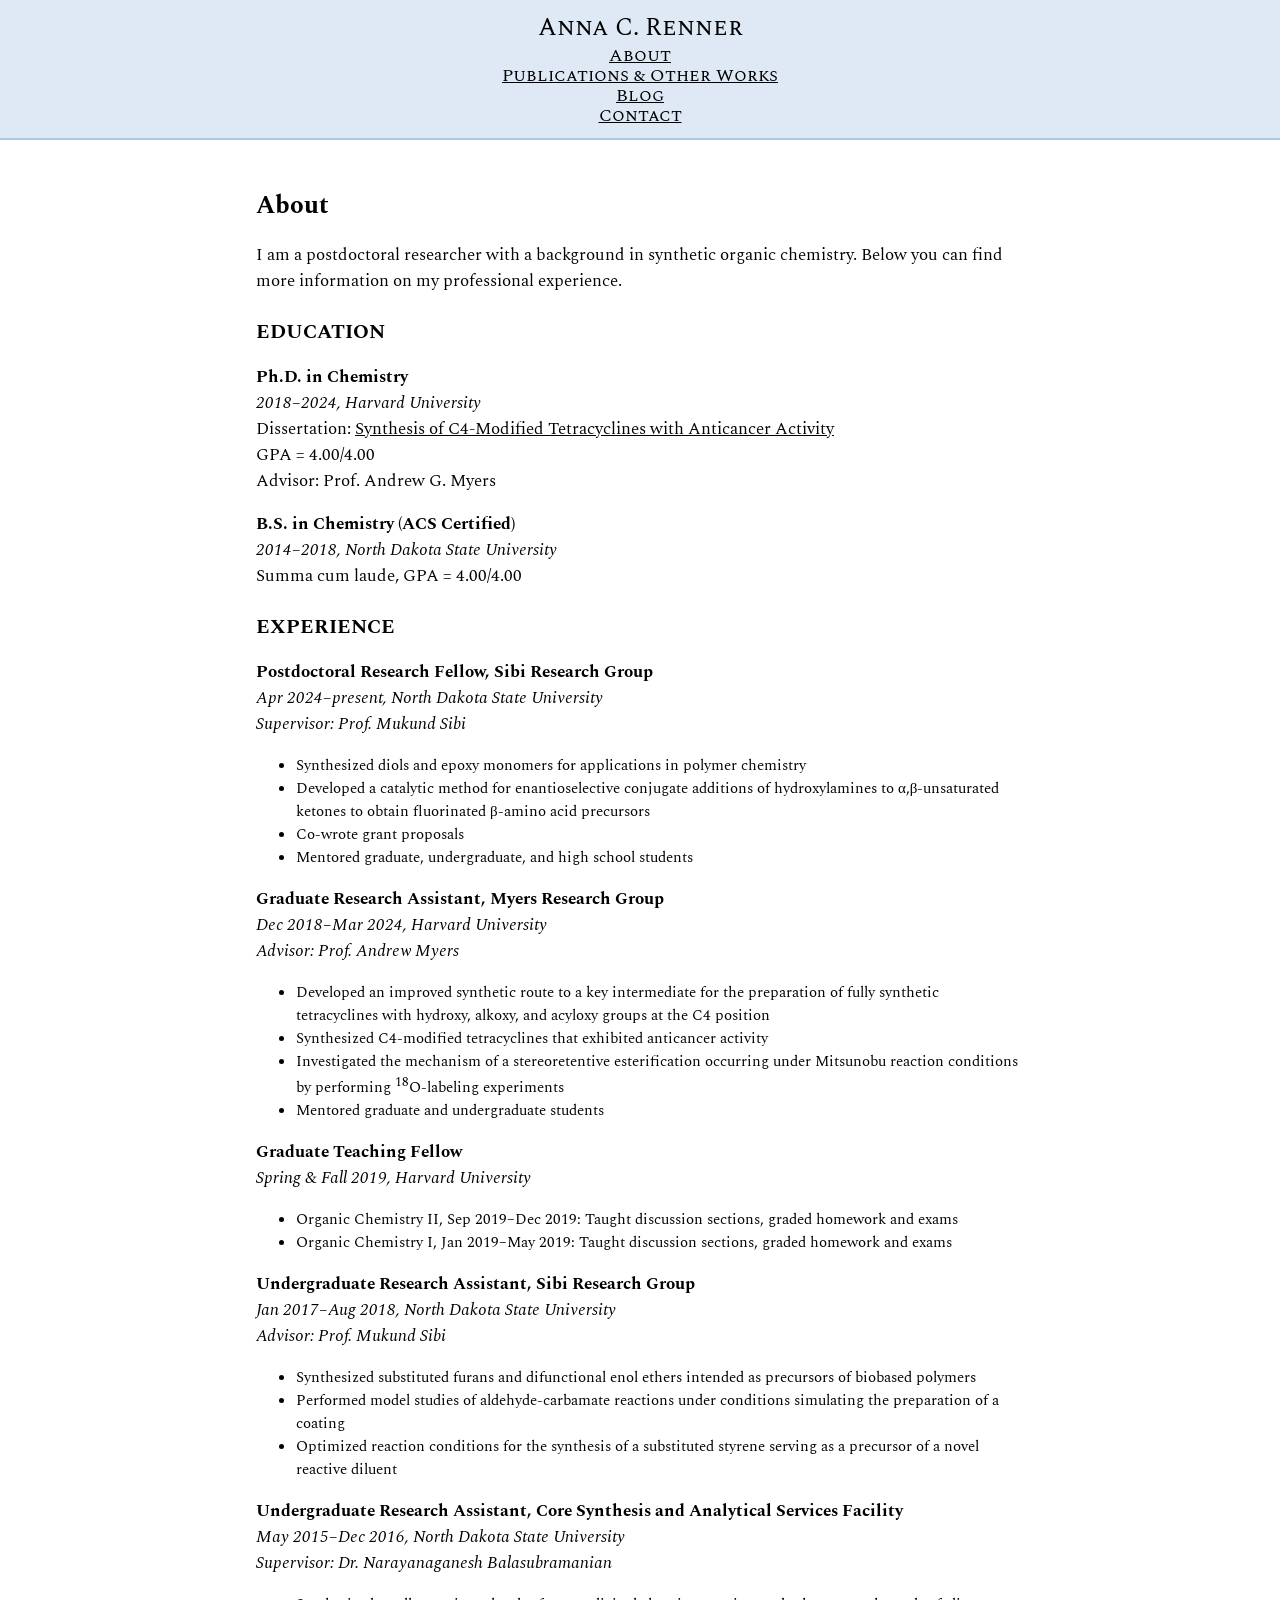
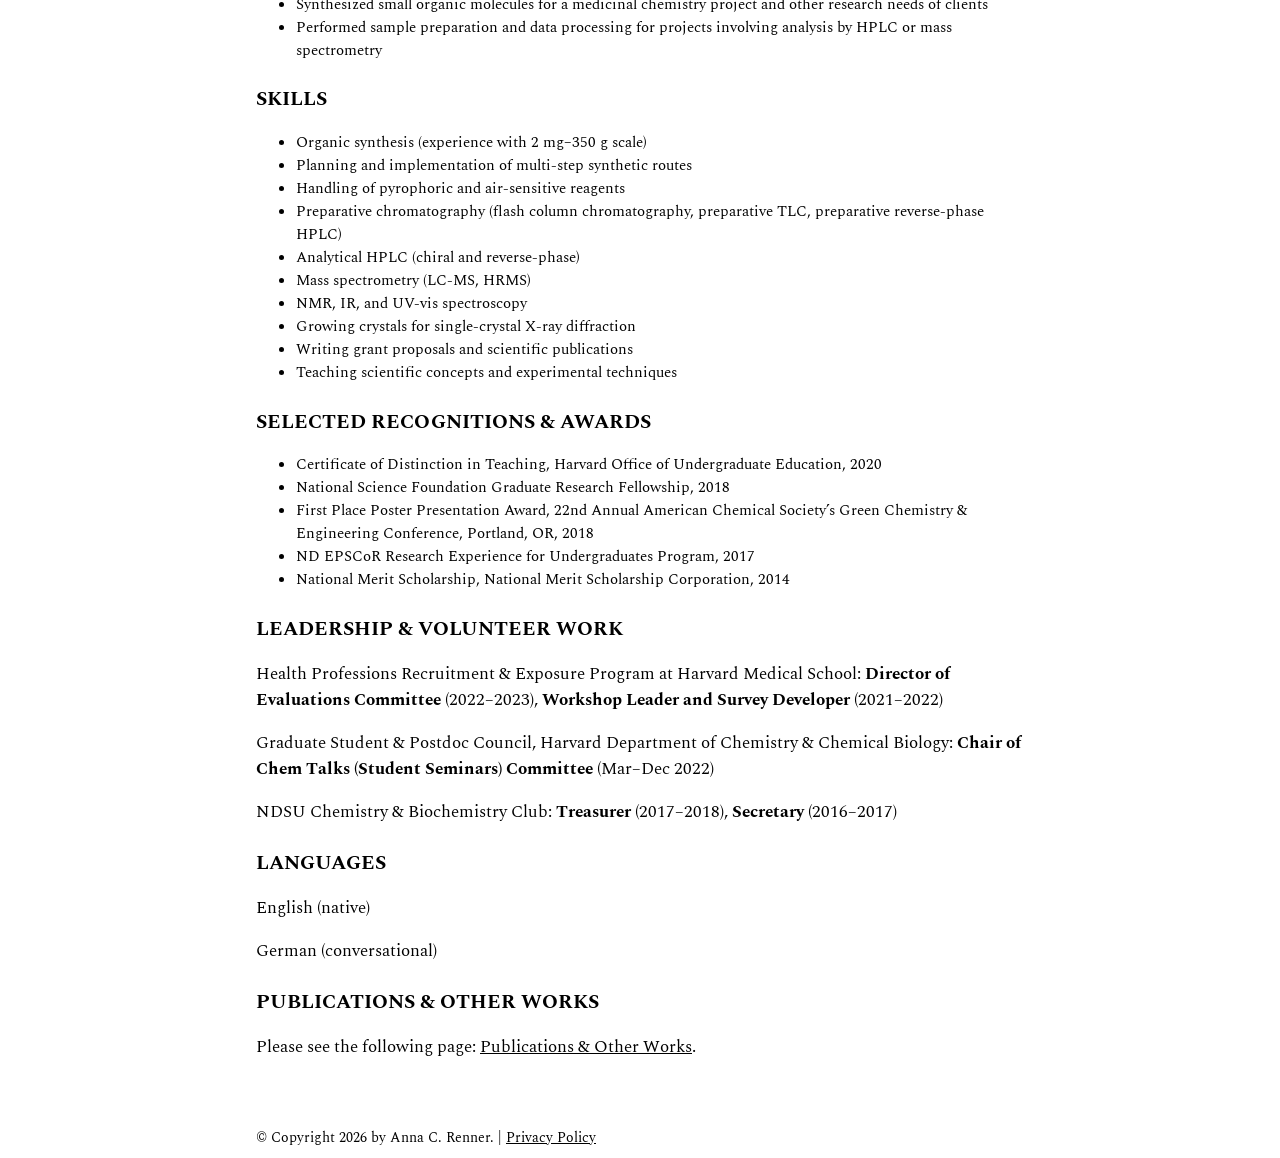
==== about.html @ 2ffc77e7 "Update about.html Signed-off-by: anna-renner <139285867+anna-renner@users.noreply.github.com>" ====
<!DOCTYPE html>
<html lang="en">
  <head>
    <!-- Google tag (gtag.js) - Google Analytics -->
    <script async src="https://www.googletagmanager.com/gtag/js?id=G-PZQ06Z5NZ5"></script>
    <script>
      window.dataLayer = window.dataLayer || [];
      function gtag(){dataLayer.push(arguments);}
      gtag('js', new Date());
      gtag('config', 'G-PZQ06Z5NZ5', { 'anonymize_ip': true });
    </script>
	<!-- End of Google Analytics content -->
    <meta charset="utf-8"/>
    <meta name="viewport" content="width=device-width,initial-scale=1">
    <title>Anna C. Renner</title>
    <link href="styles/style.css" rel="stylesheet">
	<link rel="preconnect" href="https://fonts.gstatic.com">
    <link href="https://fonts.googleapis.com/css2?family=Open+Sans:ital,wght@0,400;0,700;1,400&family=Spectral&family=Spectral+SC&display=swap" rel="stylesheet">
  </head>
  <body>
    <div class="site-header">
	  <div class="site-name">
        <a href="index.html">Anna C. Renner</a>
	  </div>
      <div class="site-nav">
        <a href="about.html">About</a>
		<a href="works.html">Publications & Other Works</a>
		<a href="blog.html">Blog</a>
		<a href="contact.html">Contact</a>
      </div>
    </div>
    <main>
      <h1>About</h1>
	  <p>I am a postdoctoral researcher with a background in synthetic organic chemistry. Below you can find more information on my professional experience.</p>
	  <h2>EDUCATION</h2>
	  <p>
	    <b>Ph.D. in Chemistry</b><br>
		<i>2018–2024, Harvard University</i><br>
		Dissertation: <a target="_blank" href="https://www.proquest.com/dissertations-theses/synthesis-c4-modified-tetracyclines-with/docview/3063333408/se-2" class="link">Synthesis of C4-Modified Tetracyclines with Anticancer Activity</a><br />
		GPA = 4.00/4.00<br>
		Advisor: Prof. Andrew G. Myers<br>
	  </p>
	  <p>
		<b>B.S. in Chemistry (ACS Certified)</b><br>
		<i>2014–2018, North Dakota State University</i><br>
		Summa cum laude, GPA = 4.00/4.00<br>
	  </p>
	  <h2>EXPERIENCE</h2>
	  <p>
	    <b>Postdoctoral Research Fellow, Sibi Research Group</b><br>
		<i>Apr 2024–present, North Dakota State University</i><br>
		<i>Supervisor: Prof. Mukund Sibi</i>
	  <ul>
		<li>Synthesized diols and epoxy monomers for applications in polymer chemistry</li>
		<li>Developed a catalytic method for enantioselective conjugate additions of hydroxylamines to α,β-unsaturated ketones to obtain fluorinated β-amino acid precursors</li>
		<li>Co-wrote grant proposals</li>
		<li>Mentored graduate, undergraduate, and high school students</li>
	  </ul>
	  <p>
		<b>Graduate Research Assistant, Myers Research Group</b><br>
		<i>Dec 2018–Mar 2024, Harvard University</i><br>
		<i>Advisor: Prof. Andrew Myers</i>
	  </p>
	  <ul>
		<li>Developed an improved synthetic route to a key intermediate for the preparation of fully synthetic tetracyclines with hydroxy, alkoxy, and acyloxy groups at the C4 position</li>
		<li>Synthesized C4-modified tetracyclines that exhibited anticancer activity</li>
		<li>Investigated the mechanism of a stereoretentive esterification occurring under Mitsunobu reaction conditions by performing <sup>18</sup>O-labeling experiments</li>
		<li>Mentored graduate and undergraduate students</li>
      </ul>
	  <p>
	    <b>Graduate Teaching Fellow</b><br>
		<i>Spring & Fall 2019, Harvard University</i><br>
	  <ul>
		<li>Organic Chemistry II, Sep 2019–Dec 2019: Taught discussion sections, graded homework and exams</li>
		<li>Organic Chemistry I, Jan 2019–May 2019: Taught discussion sections, graded homework and exams</li>
	  </ul>
	  <p>
	    <b>Undergraduate Research Assistant, Sibi Research Group</b><br>
		<i>Jan 2017–Aug 2018, North Dakota State University</i><br>
		<i>Advisor: Prof. Mukund Sibi</i>
	  <ul>
		<li>Synthesized substituted furans and difunctional enol ethers intended as precursors of biobased polymers</li>
		<li>Performed model studies of aldehyde-carbamate reactions under conditions simulating the preparation of a coating</li>
		<li>Optimized reaction conditions for the synthesis of a substituted styrene serving as a precursor of a novel reactive diluent</li>
	  </ul>
	  <p>
	    <b>Undergraduate Research Assistant, Core Synthesis and Analytical Services Facility</b><br>
		<i>May 2015–Dec 2016, North Dakota State University</i><br>
		<i>Supervisor: Dr. Narayanaganesh Balasubramanian</i>
	  <ul>
		<li>Synthesized small organic molecules for a medicinal chemistry project and other research needs of clients</li>
		<li>Performed sample preparation and data processing for projects involving analysis by HPLC or mass spectrometry</li>
	  </ul>
	  <h2>SKILLS</h2>
	  <ul>
	    <li>Organic synthesis (experience with 2 mg–350 g scale)</li>
		<li>Planning and implementation of multi-step synthetic routes</li>
		<li>Handling of pyrophoric and air-sensitive reagents</li>
		<li>Preparative chromatography (flash column chromatography, preparative TLC, preparative reverse-phase HPLC)</li>
		<li>Analytical HPLC (chiral and reverse-phase)</li>
		<li>Mass spectrometry (LC-MS, HRMS)</li>
		<li>NMR, IR, and UV-vis spectroscopy</li>
		<li>Growing crystals for single-crystal X-ray diffraction</li>
		<li>Writing grant proposals and scientific publications</li>
		<li>Teaching scientific concepts and experimental techniques</li>
	  </ul>
	  <h2>SELECTED RECOGNITIONS & AWARDS</h2>
	  <ul>
	    <li>Certificate of Distinction in Teaching, Harvard Office of Undergraduate Education, 2020</li>
		<li>National Science Foundation Graduate Research Fellowship, 2018</li>
		<li>First Place Poster Presentation Award, 22nd Annual American Chemical Society’s Green Chemistry & Engineering Conference, Portland, OR, 2018</li>
		<li>ND EPSCoR Research Experience for Undergraduates Program, 2017</li>
		<li>National Merit Scholarship, National Merit Scholarship Corporation, 2014</li>
	  </ul>
	  <h2>LEADERSHIP & VOLUNTEER WORK</h2>
	  <p>
	    Health Professions Recruitment & Exposure Program at Harvard Medical School: <b>Director of Evaluations Committee</b> (2022–2023), <b>Workshop Leader and Survey Developer</b> (2021–2022)
	  </p>
	  <p>
	    Graduate Student & Postdoc Council, Harvard Department of Chemistry & Chemical Biology: <b>Chair of Chem Talks (Student Seminars) Committee</b> (Mar–Dec 2022)
	  </p>
	  <p>
        NDSU Chemistry & Biochemistry Club: <b>Treasurer</b> (2017–2018), <b>Secretary</b> (2016–2017)
	  </p>
	  <h2>LANGUAGES</h2>
	  <p>
	    English (native)
	  </p>
	  <p>
	    German (conversational)
	  </p>
      <h2>PUBLICATIONS & OTHER WORKS</h2>
      <p>
	    Please see the following page: <a href="works.html" class="link">Publications & Other Works</a>.
      </p>		
	</main>
	<footer class="footer">
	  © Copyright 2026 by Anna C. Renner. | <a href="privacy-policy.html" class="link">Privacy Policy</a>
	</footer>
  </body>
</html>
---- styles/style.css ----
body {
  margin: 0px;
}
.site-header {
  border-top: 2px solid #dfe9f5;
  border-bottom: 2px solid #aec7e2;
  min-height: 48px;
  position: relative;
  background: #dfe9f5;
  font-family: 'Spectral SC', serif;
  line-height: 25px;
  padding-top: 8px;
}
.site-header a {
  color: black;
  text-decoration: none;
  line-height: 20px;
  background: #dfe9f5;
}
/* Style the logo link (we set the same value of line-height and font-size to prevent the header to increase when the font gets bigger */
.site-name {
  float: left;
  font-size: 25px;
  font-family: 'Spectral SC', serif;
  padding-top: 8px;
}
.site-nav {
  float: right;
  font-family: 'Spectral SC', serif;
  font-size: 18px;
  padding-top: 8px;
}
@media screen and (min-width: 1300px) {
  .site-header {
    padding-right: 20%;
  }
  .site-name {
    padding-left: 25%;
  }
  .site-nav a {
    padding-left: 20px;
  }
  .site-nav a:hover {
    text-decoration: underline;
	color: black;
  }
}
@media screen and (max-width: 1300px) {
  .site-header a {
    float: none;
    display: block;
    text-align: center;
  }
  .site-nav {
    float: none;
	text-align: center;
	padding-bottom: 12px;
	text-decoration: underline;
	color: black;
  }
  .site-name {
    float: none;
	text-align: center;
  }
}
main {
  padding-top: 30px;
  padding-left: 20%;
  padding-right: 20%;
  padding-bottom: 40px;
}
h1 {
  font-size: 25px;
  font-family: 'Spectral', serif;
  color: #000000;
  background-color: #ffffff;
}
h2 {
  font-size: 20px;
  font-family: 'Spectral', serif;
  color: #000000;
  background-color: #ffffff;
  padding-top: 6px;
  padding-bottom: 0px;
}
h3 {
  font-size: 18px;
  font-family: 'Spectral', serif;
  color: #000000;
  background-color: #ffffff;
  padding-top: 6px;
  padding-bottom: 0px;
}
p {
  font-size: 17px;
  font-family: 'Spectral', serif;
  color: #000000;
  background-color: #ffffff;
  padding-bottom: 0px;
}
ul {
  font-size: 15px;
  font-family: 'Spectral', serif;
  color: #000000;
  background-color: #ffffff;
  padding-bottom: 0px;
}
footer {
  font-size: 14px;
  font-family: 'Spectral', serif;
  color: #000000;
  background-color: #ffffff;
  padding-left: 20%;
  padding-right: 20%;
  padding-top: 10px;
  padding-bottom: 10px;
}
.link {
  color: #000000;
  text-decoration: underline;
}
.profile-img {
  float: left;
  margin-right: 30px;
  margin-left: 0px;
  margin-top: 6px;
  margin-bottom: 6px;
}
.right-side-img {
  float: right;
  margin-left: 30px;
  margin-right: 0px;
  margin-top: 6px;
  margin-bottom: 6px;
}
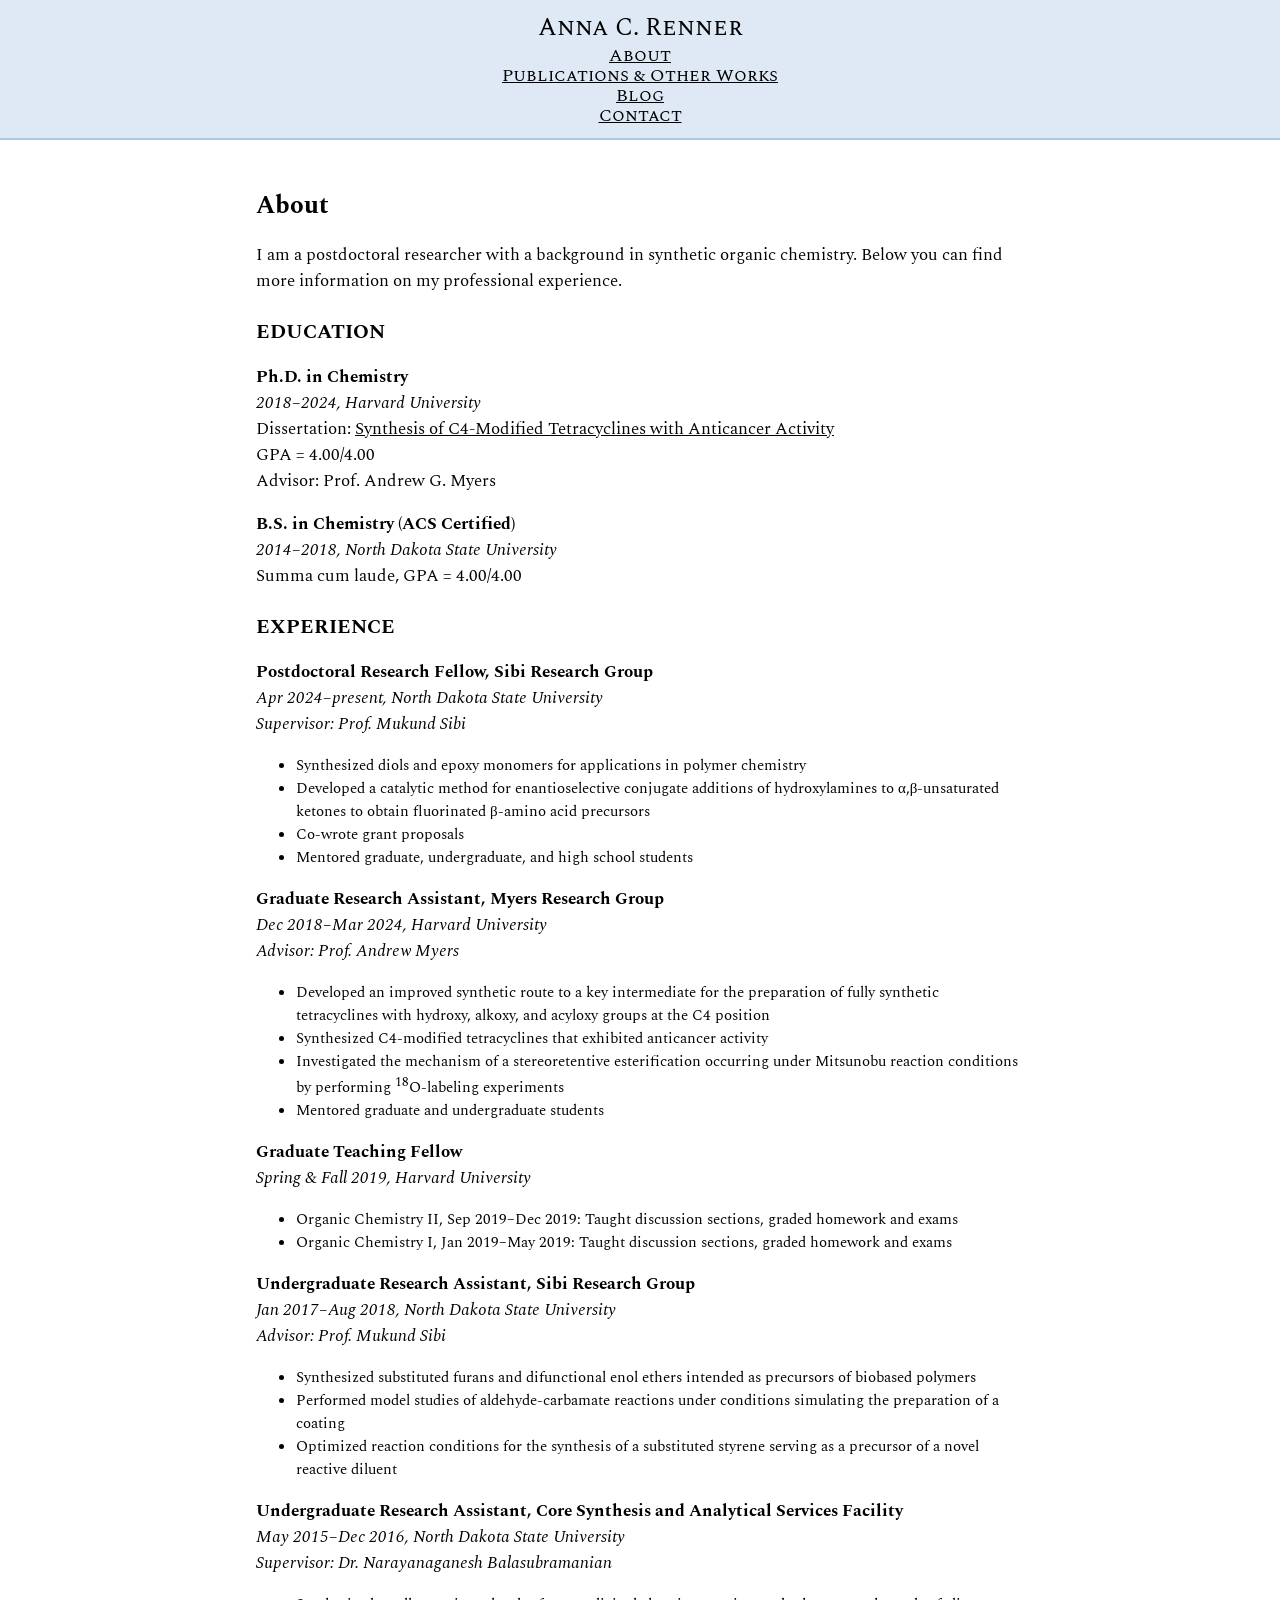
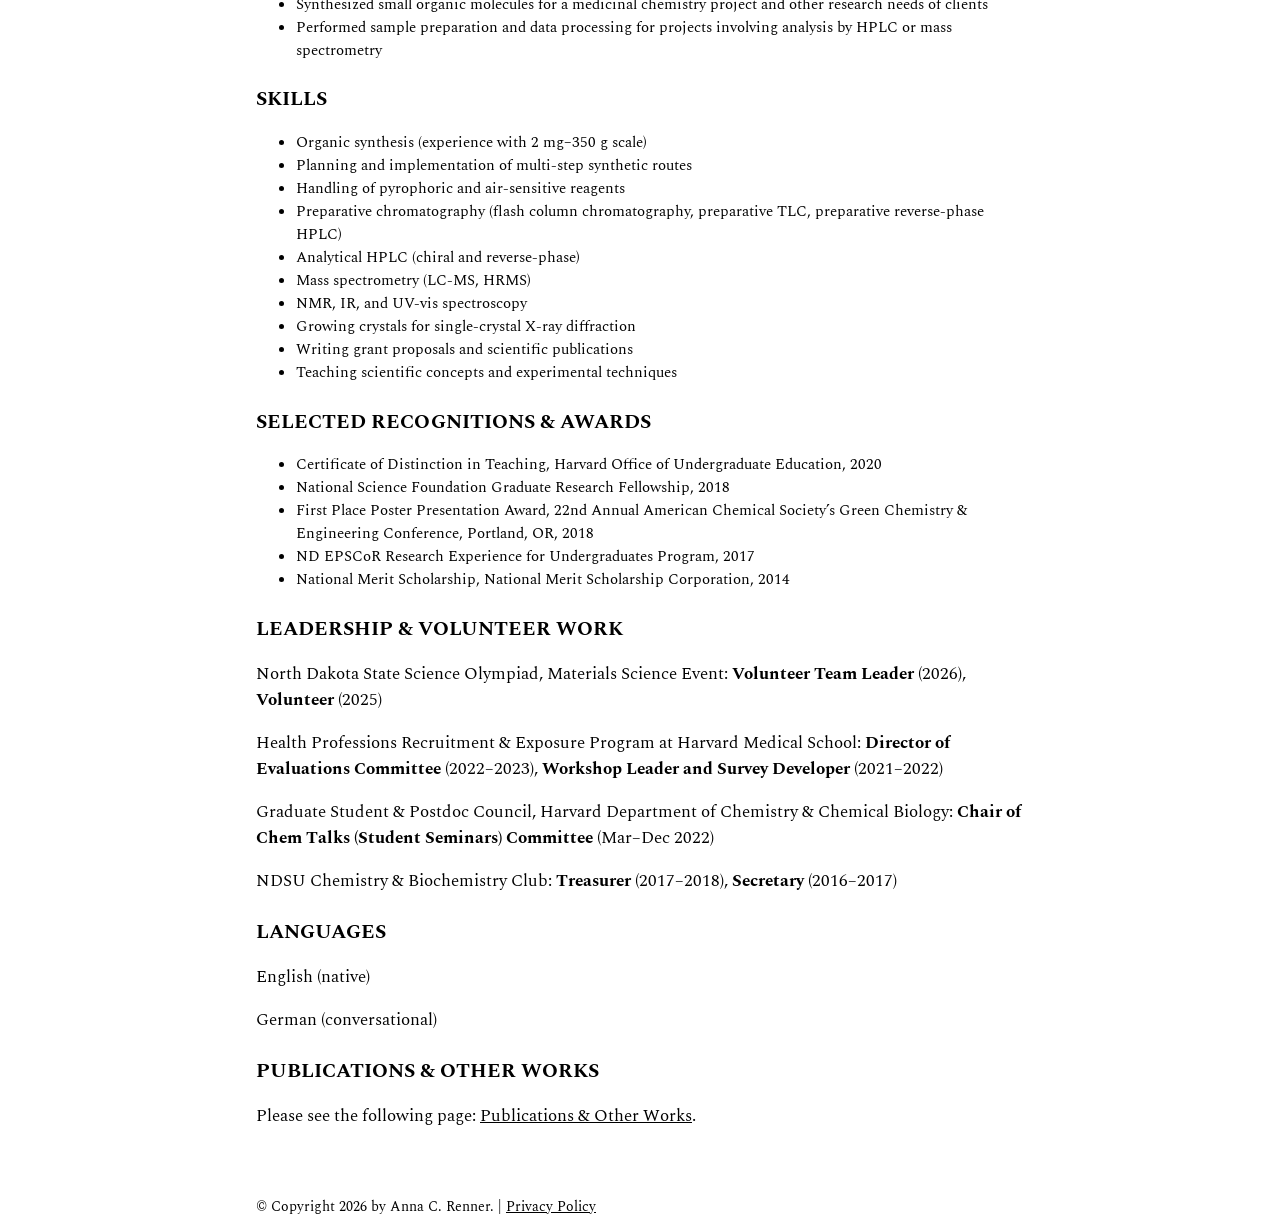
==== commit 96f492b2: "Update about.html Signed-off-by: anna-renner <139285867+anna-renner@users.noreply.github.com>" ====
--- a/about.html
+++ b/about.html
@@ -114,6 +114,9 @@
 	  </ul>
 	  <h2>LEADERSHIP & VOLUNTEER WORK</h2>
 	  <p>
+	    North Dakota State Science Olympiad, Materials Science Event: <b>Volunteer Team Leader</b> (2026), <b>Volunteer</b> (2025)
+	  </p>
+	  <p>
 	    Health Professions Recruitment & Exposure Program at Harvard Medical School: <b>Director of Evaluations Committee</b> (2022–2023), <b>Workshop Leader and Survey Developer</b> (2021–2022)
 	  </p>
 	  <p>
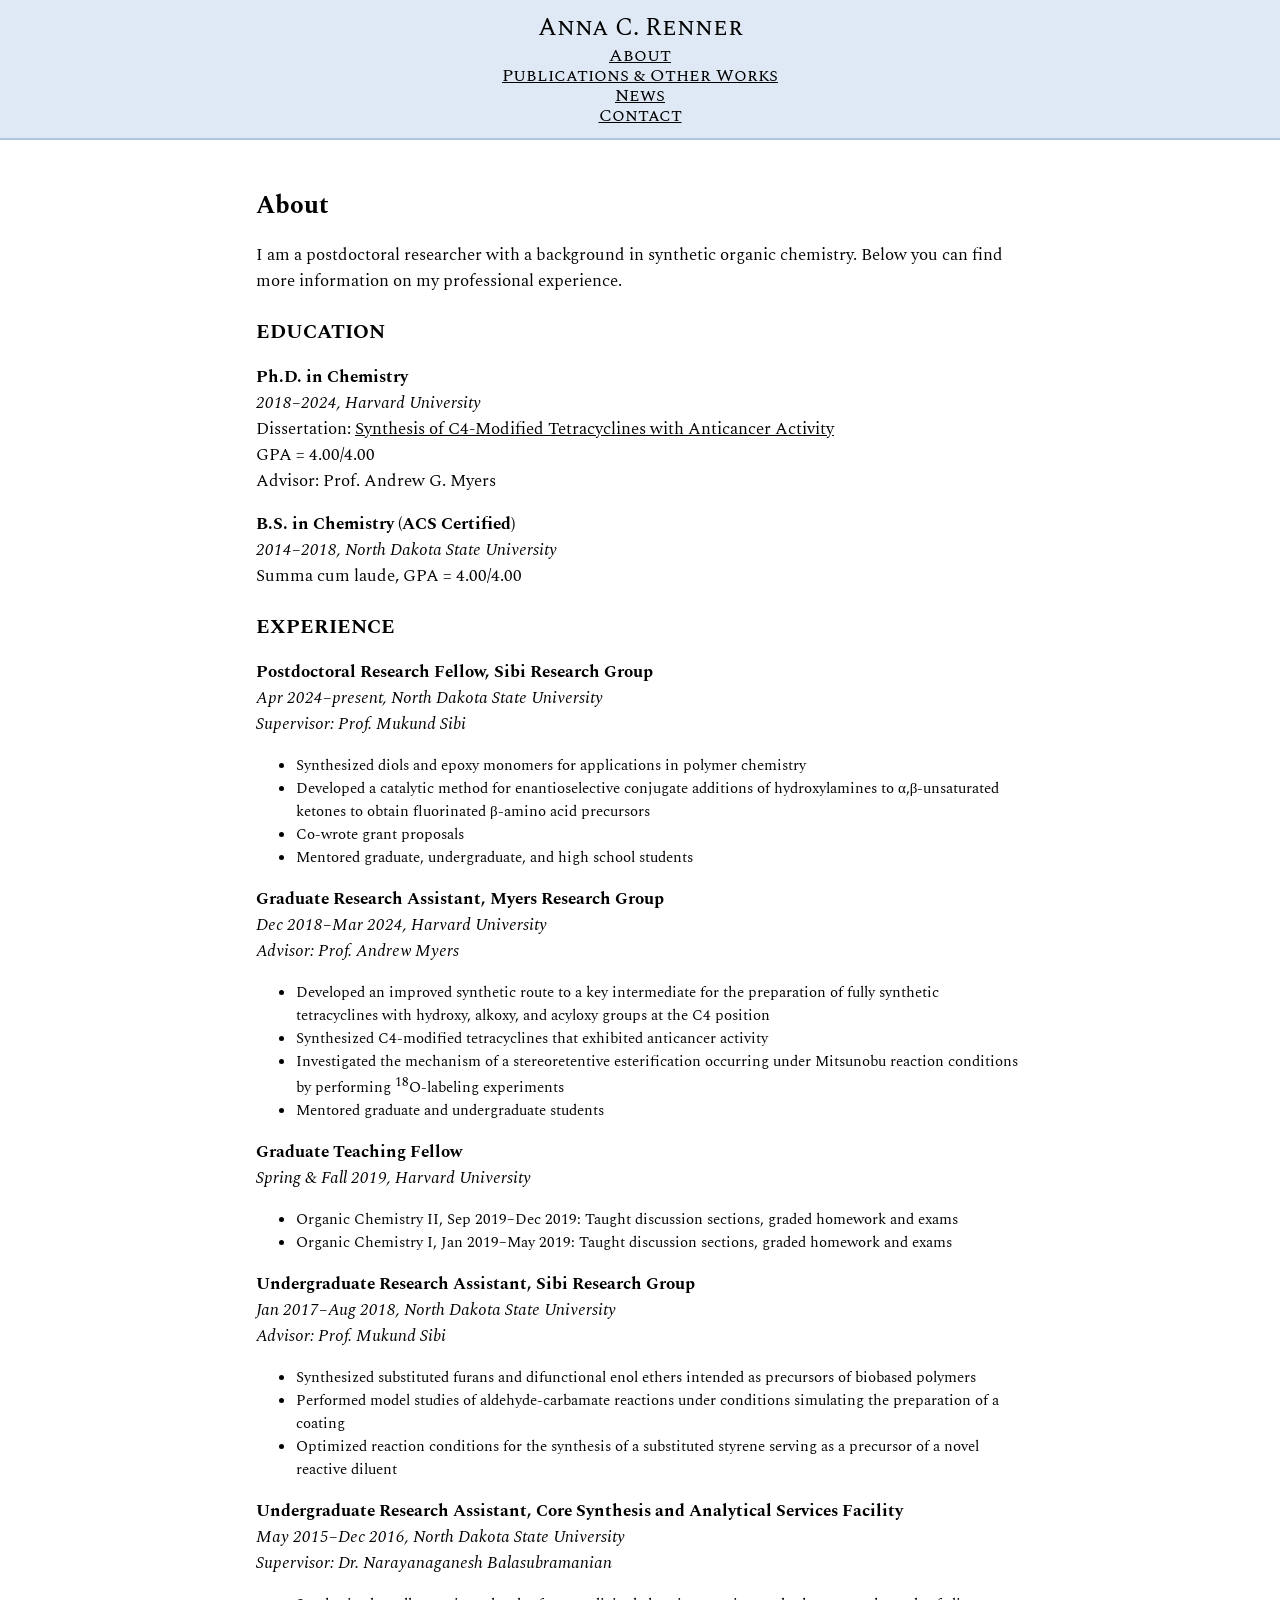
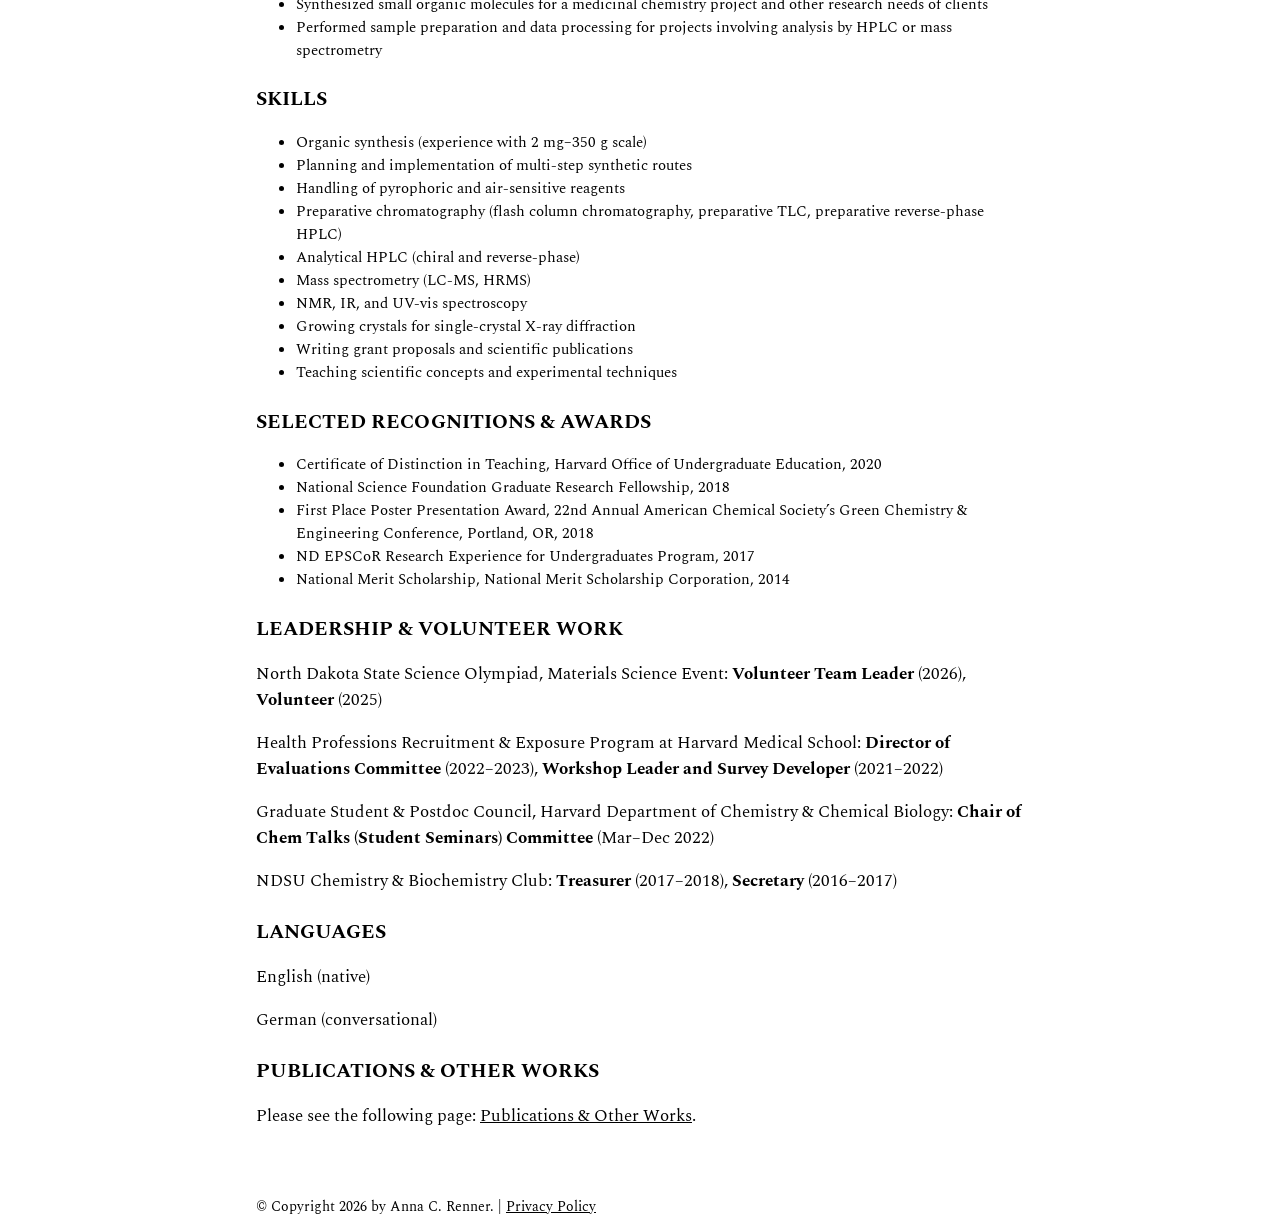
==== commit caaf9c3e: "Update about.html Signed-off-by: anna-renner <139285867+anna-renner@users.noreply.github.com>" ====
--- a/about.html
+++ b/about.html
@@ -25,7 +25,7 @@
       <div class="site-nav">
         <a href="about.html">About</a>
 		<a href="works.html">Publications & Other Works</a>
-		<a href="blog.html">Blog</a>
+		<a href="news.html">News</a>
 		<a href="contact.html">Contact</a>
       </div>
     </div>
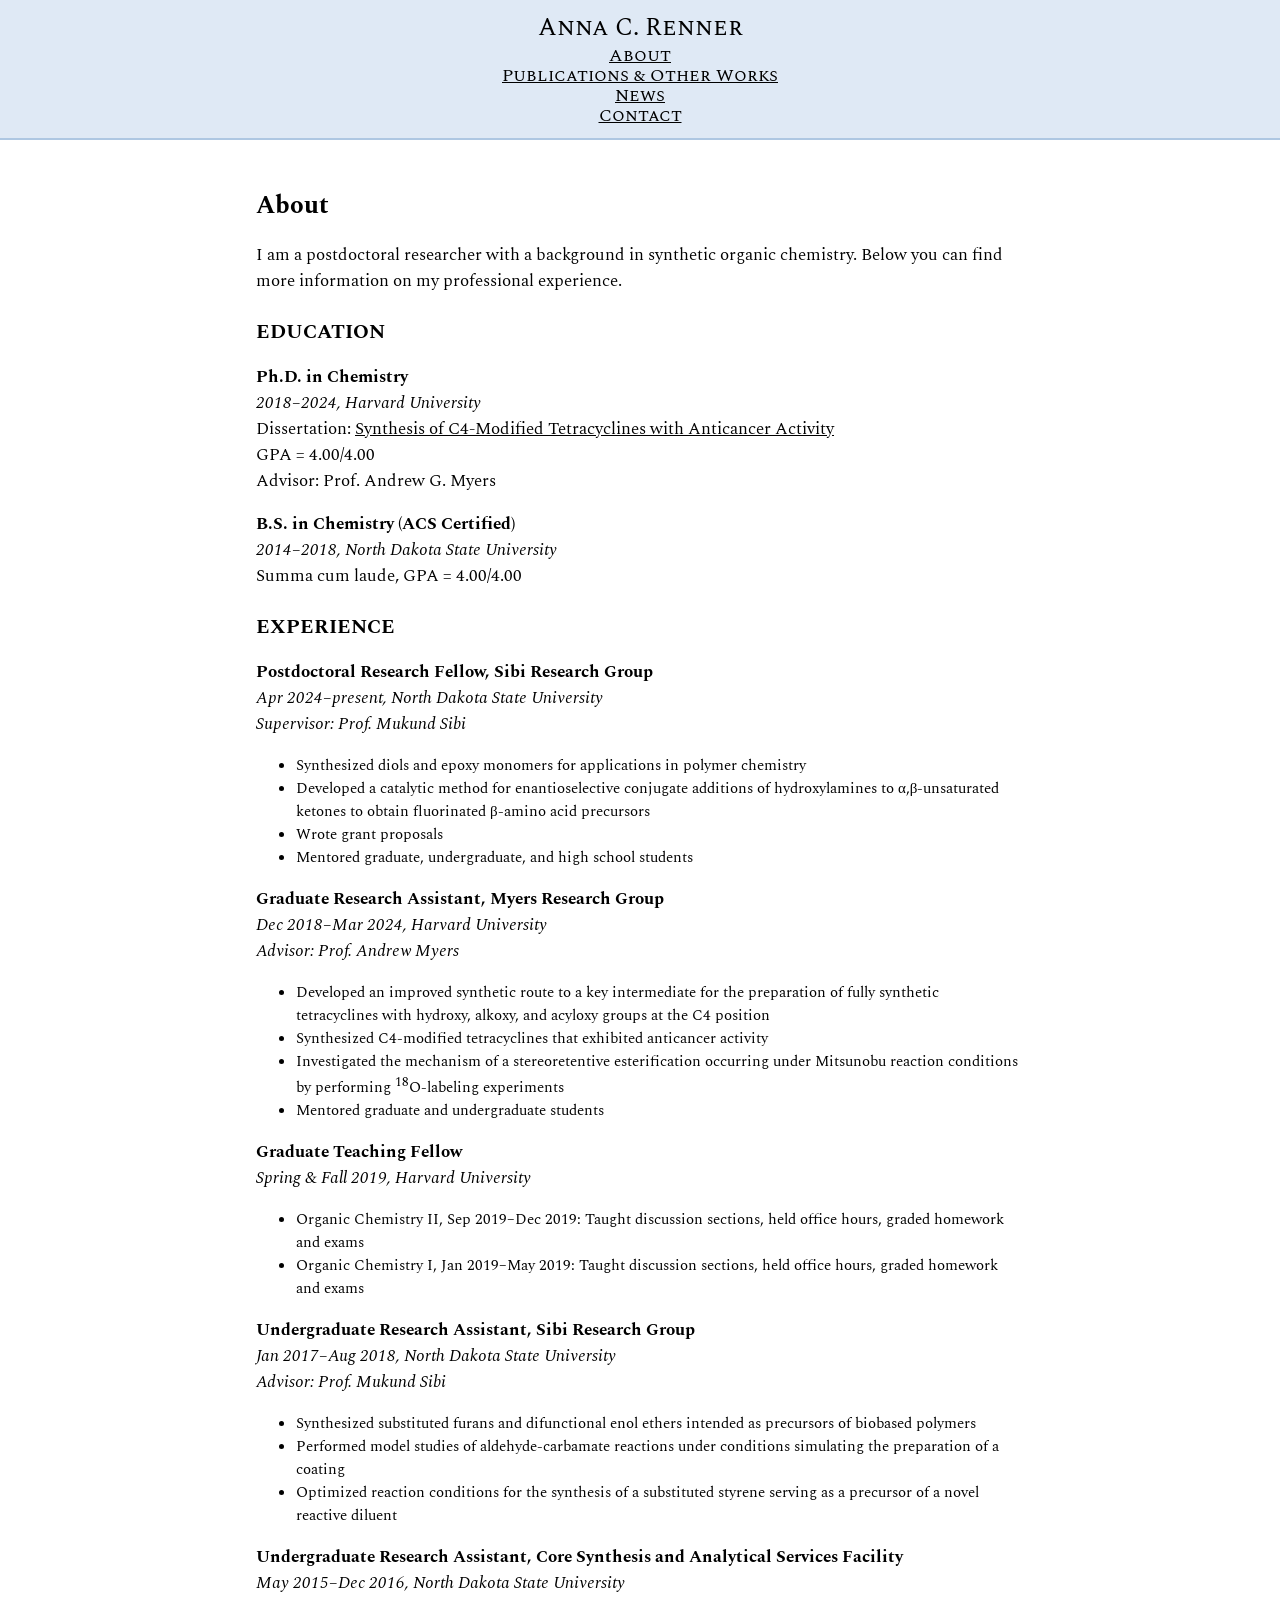
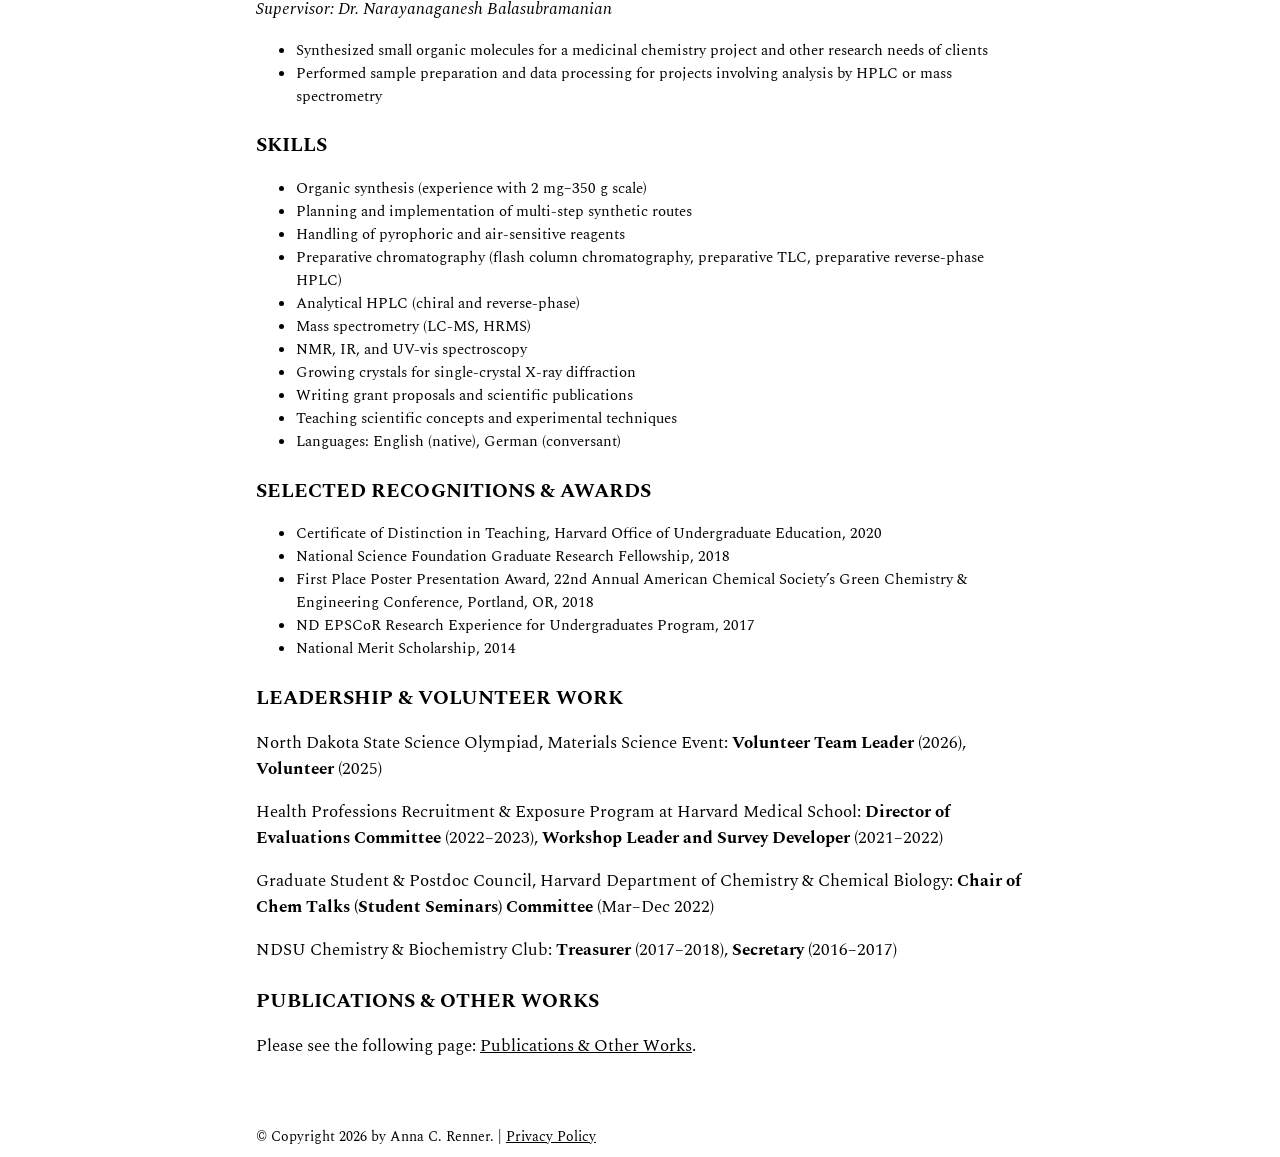
==== commit 81ce4e92: "Update about.html Signed-off-by: anna-renner <139285867+anna-renner@users.noreply.github.com>" ====
--- a/about.html
+++ b/about.html
@@ -53,7 +53,7 @@
 	  <ul>
 		<li>Synthesized diols and epoxy monomers for applications in polymer chemistry</li>
 		<li>Developed a catalytic method for enantioselective conjugate additions of hydroxylamines to α,β-unsaturated ketones to obtain fluorinated β-amino acid precursors</li>
-		<li>Co-wrote grant proposals</li>
+		<li>Wrote grant proposals</li>
 		<li>Mentored graduate, undergraduate, and high school students</li>
 	  </ul>
 	  <p>
@@ -71,8 +71,8 @@
 	    <b>Graduate Teaching Fellow</b><br>
 		<i>Spring & Fall 2019, Harvard University</i><br>
 	  <ul>
-		<li>Organic Chemistry II, Sep 2019–Dec 2019: Taught discussion sections, graded homework and exams</li>
-		<li>Organic Chemistry I, Jan 2019–May 2019: Taught discussion sections, graded homework and exams</li>
+		<li>Organic Chemistry II, Sep 2019–Dec 2019: Taught discussion sections, held office hours, graded homework and exams</li>
+		<li>Organic Chemistry I, Jan 2019–May 2019: Taught discussion sections, held office hours, graded homework and exams</li>
 	  </ul>
 	  <p>
 	    <b>Undergraduate Research Assistant, Sibi Research Group</b><br>
@@ -103,6 +103,7 @@
 		<li>Growing crystals for single-crystal X-ray diffraction</li>
 		<li>Writing grant proposals and scientific publications</li>
 		<li>Teaching scientific concepts and experimental techniques</li>
+		<li>Languages: English (native), German (conversant)</li>
 	  </ul>
 	  <h2>SELECTED RECOGNITIONS & AWARDS</h2>
 	  <ul>
@@ -110,7 +111,7 @@
 		<li>National Science Foundation Graduate Research Fellowship, 2018</li>
 		<li>First Place Poster Presentation Award, 22nd Annual American Chemical Society’s Green Chemistry & Engineering Conference, Portland, OR, 2018</li>
 		<li>ND EPSCoR Research Experience for Undergraduates Program, 2017</li>
-		<li>National Merit Scholarship, National Merit Scholarship Corporation, 2014</li>
+		<li>National Merit Scholarship, 2014</li>
 	  </ul>
 	  <h2>LEADERSHIP & VOLUNTEER WORK</h2>
 	  <p>
@@ -125,13 +126,6 @@
 	  <p>
         NDSU Chemistry & Biochemistry Club: <b>Treasurer</b> (2017–2018), <b>Secretary</b> (2016–2017)
 	  </p>
-	  <h2>LANGUAGES</h2>
-	  <p>
-	    English (native)
-	  </p>
-	  <p>
-	    German (conversational)
-	  </p>
       <h2>PUBLICATIONS & OTHER WORKS</h2>
       <p>
 	    Please see the following page: <a href="works.html" class="link">Publications & Other Works</a>.
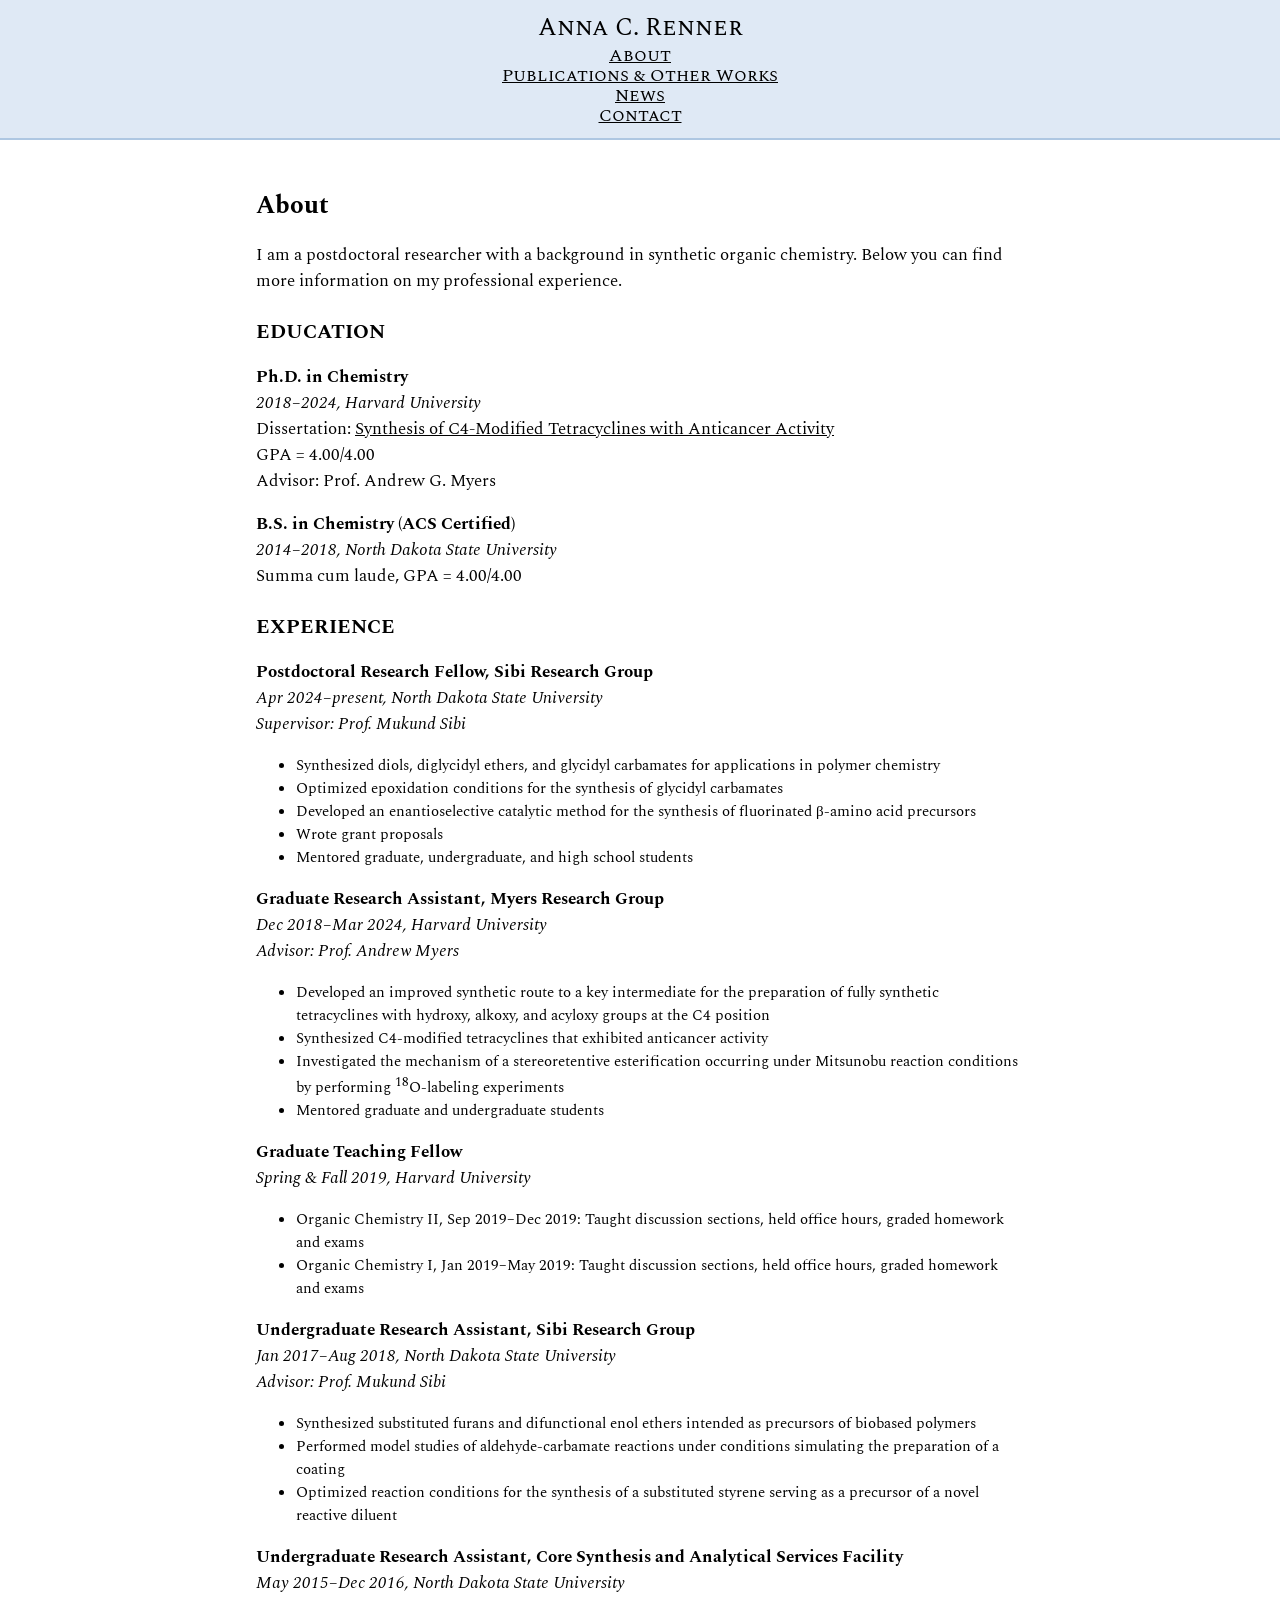
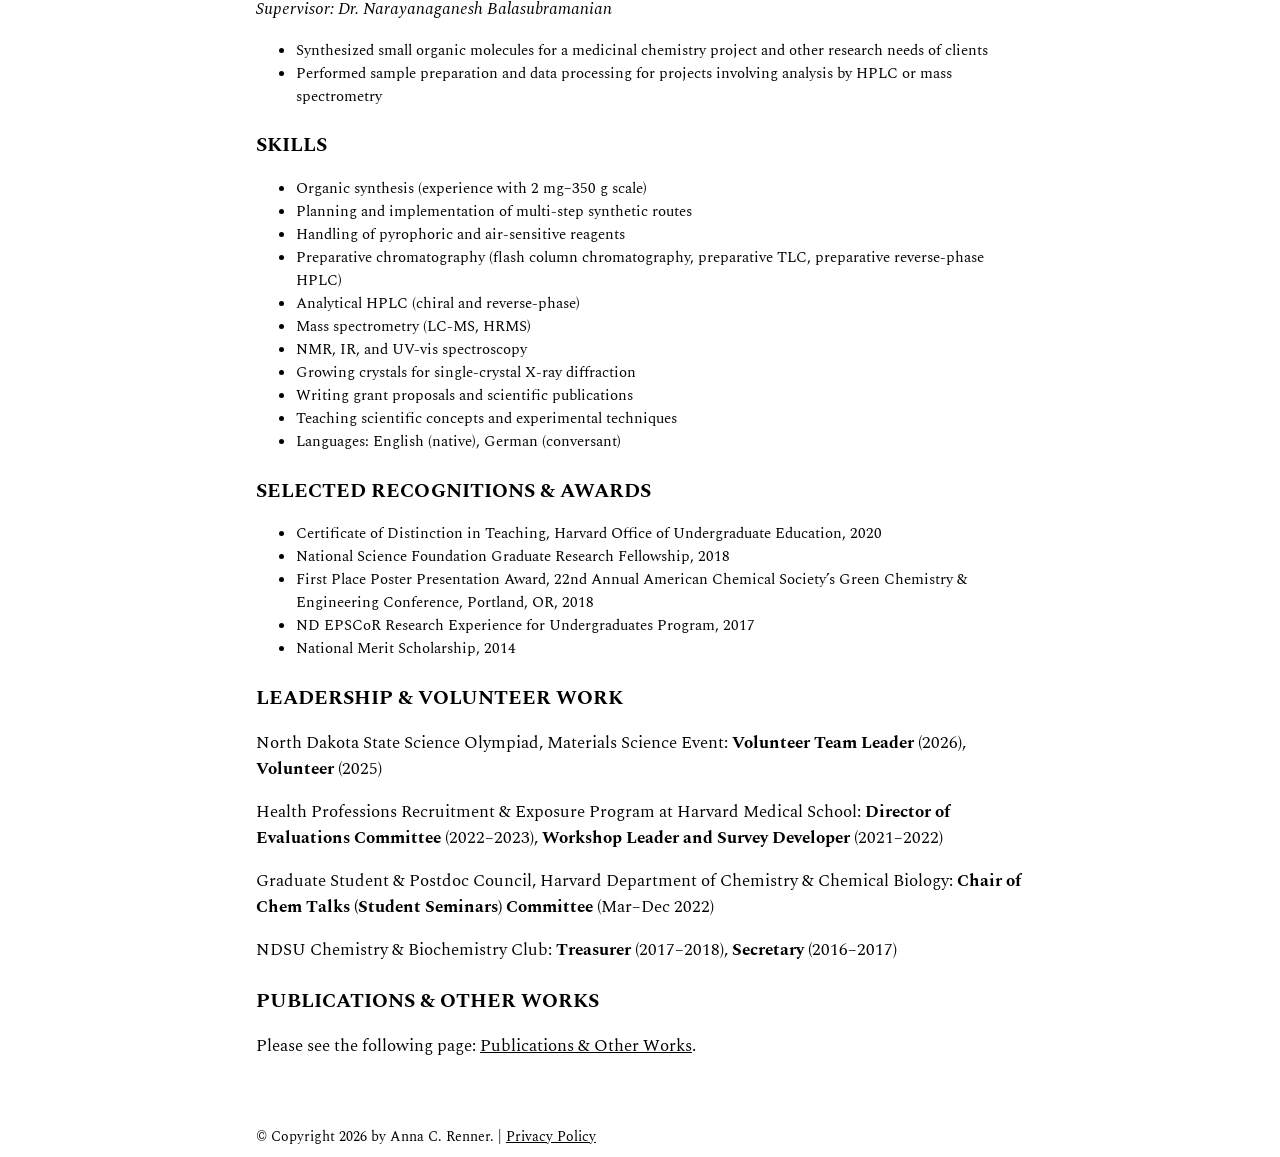
==== commit 70b0ceb7: "Update about.html Signed-off-by: anna-renner <139285867+anna-renner@users.noreply.github.com>" ====
--- a/about.html
+++ b/about.html
@@ -51,8 +51,9 @@
 		<i>Apr 2024–present, North Dakota State University</i><br>
 		<i>Supervisor: Prof. Mukund Sibi</i>
 	  <ul>
-		<li>Synthesized diols and epoxy monomers for applications in polymer chemistry</li>
-		<li>Developed a catalytic method for enantioselective conjugate additions of hydroxylamines to α,β-unsaturated ketones to obtain fluorinated β-amino acid precursors</li>
+		<li>Synthesized diols, diglycidyl ethers, and glycidyl carbamates for applications in polymer chemistry</li>
+		<li>Optimized epoxidation conditions for the synthesis of glycidyl carbamates</li>
+		<li>Developed an enantioselective catalytic method for the synthesis of fluorinated β-amino acid precursors</li>
 		<li>Wrote grant proposals</li>
 		<li>Mentored graduate, undergraduate, and high school students</li>
 	  </ul>
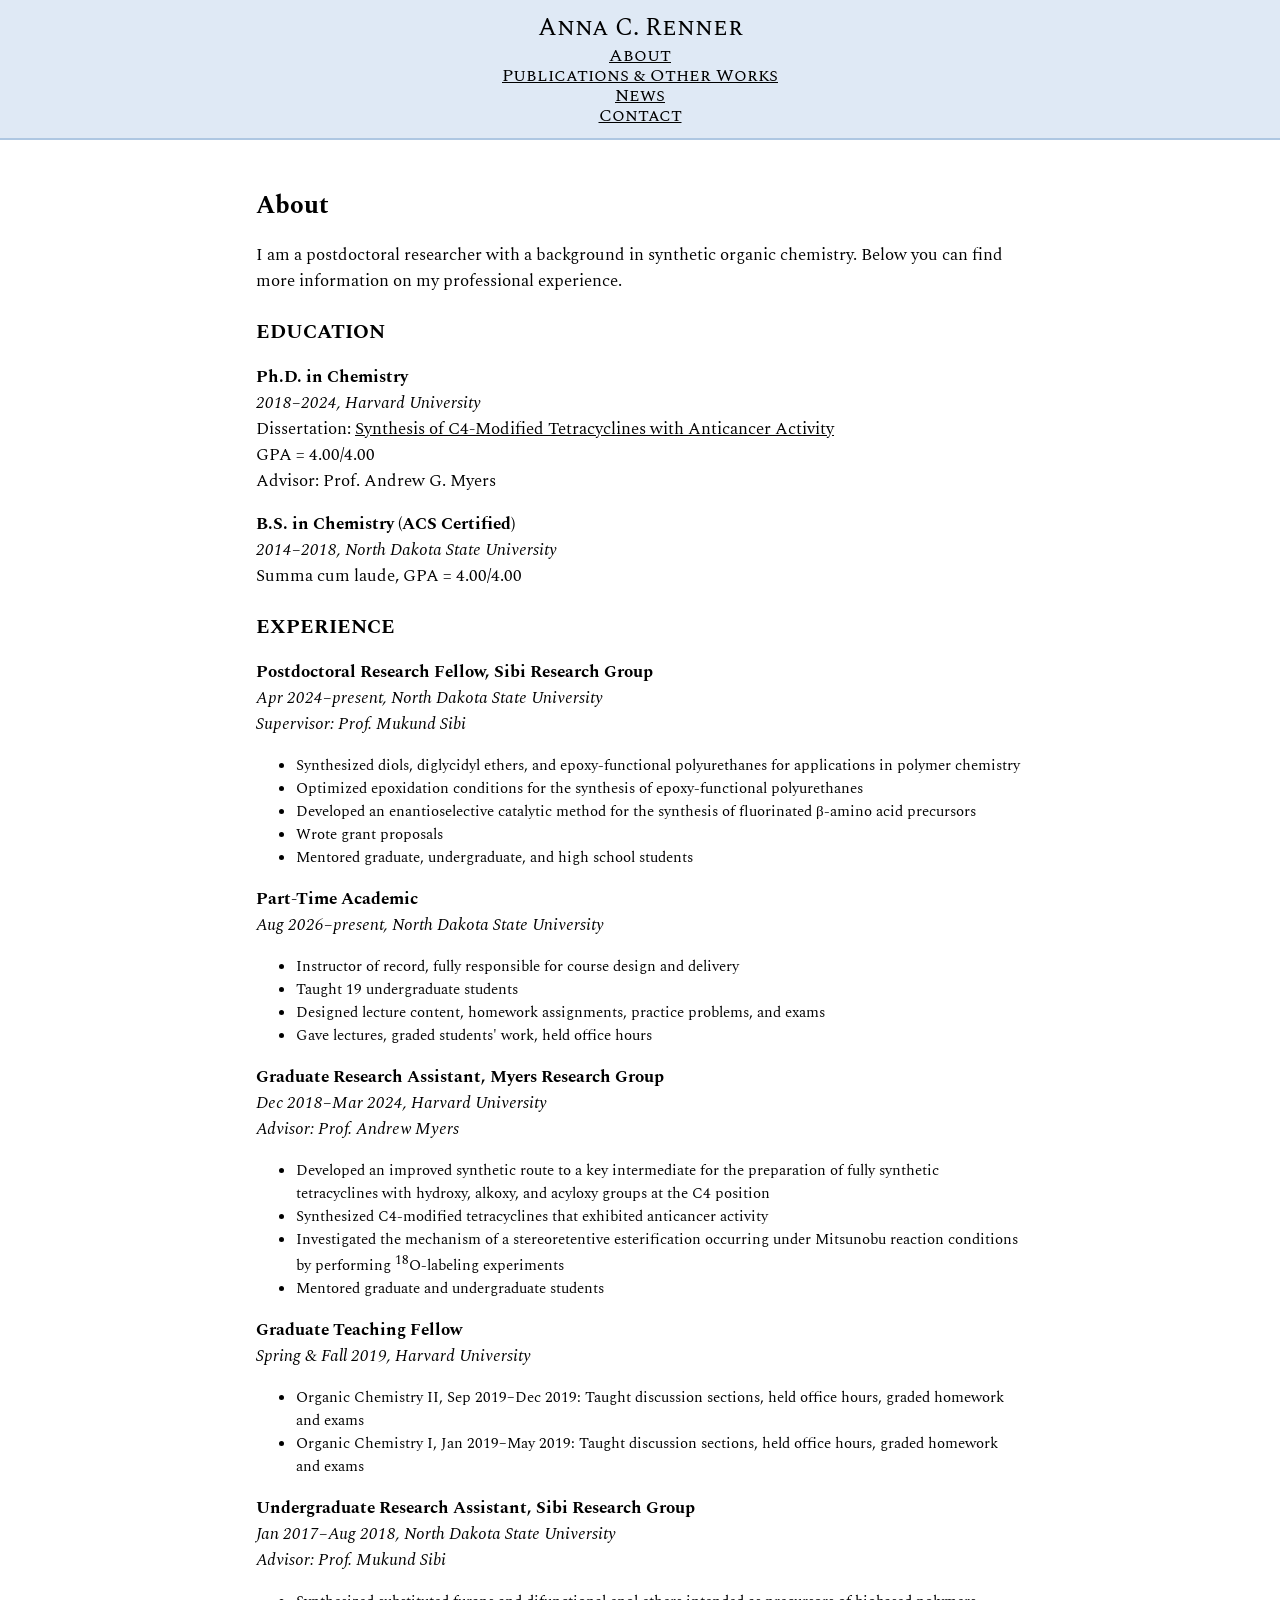
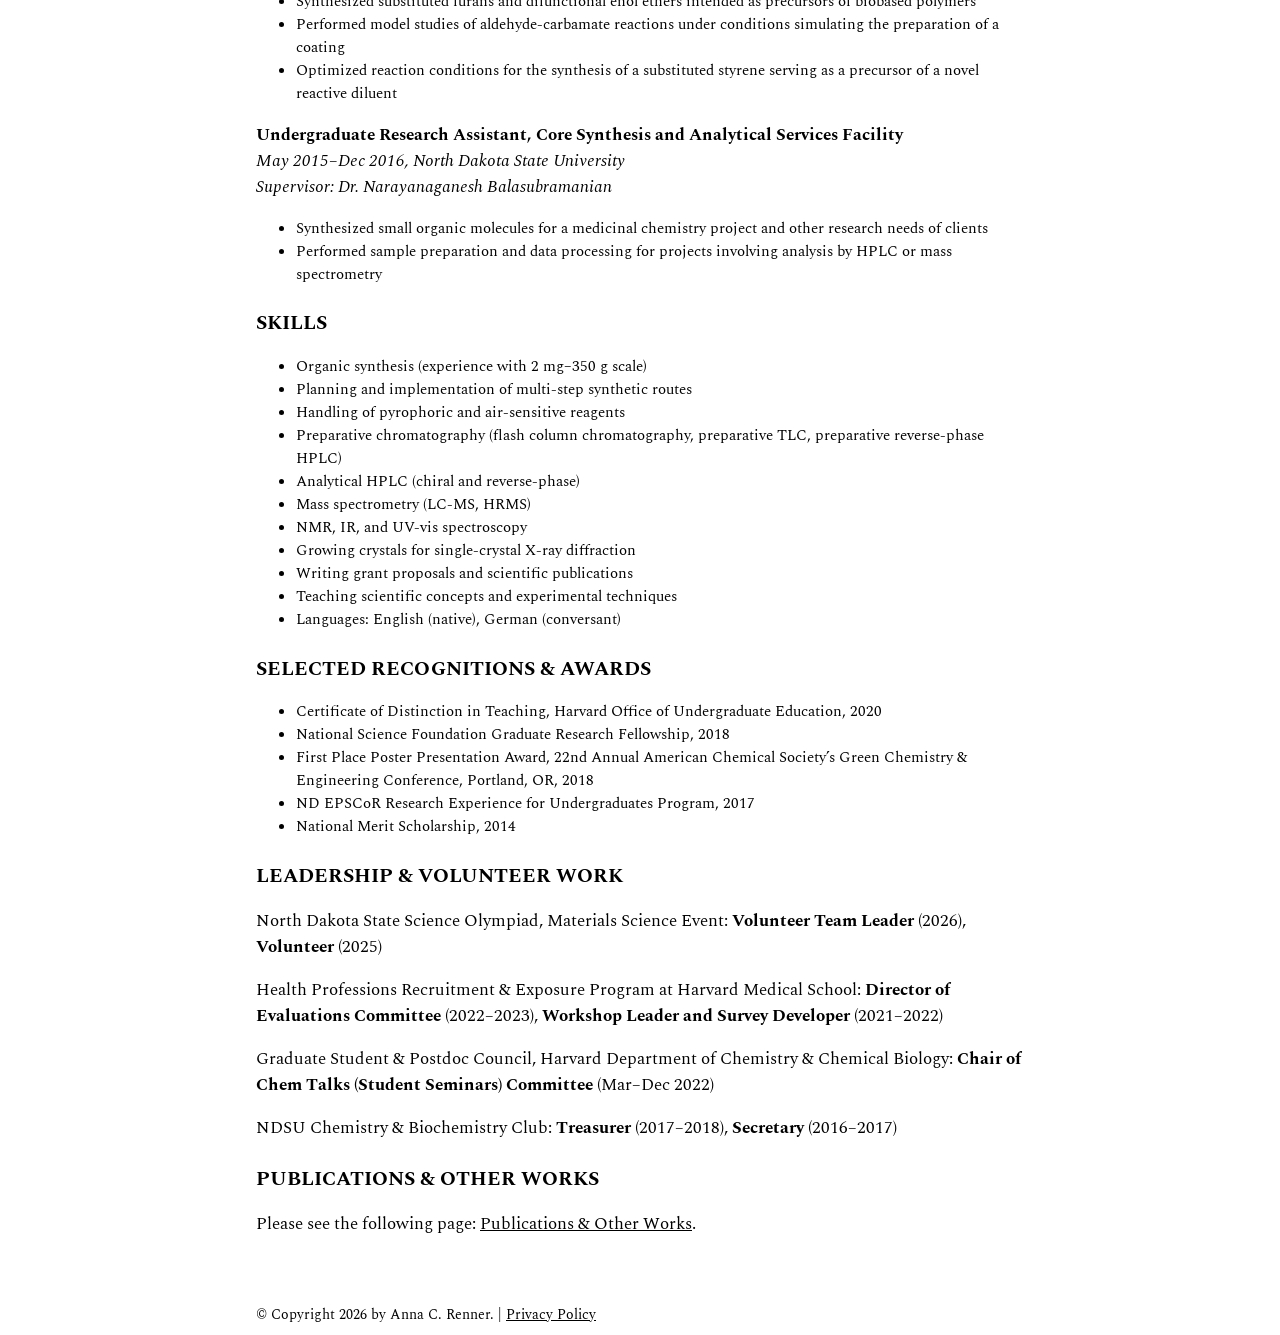
==== commit 16afbbea: "Update about.html Signed-off-by: anna-renner <139285867+anna-renner@users.noreply.github.com>" ====
--- a/about.html
+++ b/about.html
@@ -38,24 +38,35 @@
 		<i>2018–2024, Harvard University</i><br>
 		Dissertation: <a target="_blank" href="https://www.proquest.com/dissertations-theses/synthesis-c4-modified-tetracyclines-with/docview/3063333408/se-2" class="link">Synthesis of C4-Modified Tetracyclines with Anticancer Activity</a><br />
 		GPA = 4.00/4.00<br>
-		Advisor: Prof. Andrew G. Myers<br>
+		Advisor: Prof. Andrew G. Myers
 	  </p>
 	  <p>
 		<b>B.S. in Chemistry (ACS Certified)</b><br>
 		<i>2014–2018, North Dakota State University</i><br>
-		Summa cum laude, GPA = 4.00/4.00<br>
+		Summa cum laude, GPA = 4.00/4.00
 	  </p>
 	  <h2>EXPERIENCE</h2>
 	  <p>
 	    <b>Postdoctoral Research Fellow, Sibi Research Group</b><br>
 		<i>Apr 2024–present, North Dakota State University</i><br>
 		<i>Supervisor: Prof. Mukund Sibi</i>
+	  </p>
 	  <ul>
-		<li>Synthesized diols, diglycidyl ethers, and glycidyl carbamates for applications in polymer chemistry</li>
-		<li>Optimized epoxidation conditions for the synthesis of glycidyl carbamates</li>
+		<li>Synthesized diols, diglycidyl ethers, and epoxy-functional polyurethanes for applications in polymer chemistry</li>
+		<li>Optimized epoxidation conditions for the synthesis of epoxy-functional polyurethanes</li>
 		<li>Developed an enantioselective catalytic method for the synthesis of fluorinated β-amino acid precursors</li>
 		<li>Wrote grant proposals</li>
 		<li>Mentored graduate, undergraduate, and high school students</li>
+	  </ul>
+	  <p>
+	    <b>Part-Time Academic</b><br>
+        <i>Aug 2026–present, North Dakota State University</i>
+	  </p>
+	  <ul>
+	    <li>Instructor of record, fully responsible for course design and delivery</li>
+	    <li>Taught 19 undergraduate students</li>
+	    <li>Designed lecture content, homework assignments, practice problems, and exams</li>
+	    <li>Gave lectures, graded students' work, held office hours</li>
 	  </ul>
 	  <p>
 		<b>Graduate Research Assistant, Myers Research Group</b><br>
@@ -70,7 +81,8 @@
       </ul>
 	  <p>
 	    <b>Graduate Teaching Fellow</b><br>
-		<i>Spring & Fall 2019, Harvard University</i><br>
+		<i>Spring & Fall 2019, Harvard University</i>
+	  </p>
 	  <ul>
 		<li>Organic Chemistry II, Sep 2019–Dec 2019: Taught discussion sections, held office hours, graded homework and exams</li>
 		<li>Organic Chemistry I, Jan 2019–May 2019: Taught discussion sections, held office hours, graded homework and exams</li>
@@ -79,6 +91,7 @@
 	    <b>Undergraduate Research Assistant, Sibi Research Group</b><br>
 		<i>Jan 2017–Aug 2018, North Dakota State University</i><br>
 		<i>Advisor: Prof. Mukund Sibi</i>
+	  </p>
 	  <ul>
 		<li>Synthesized substituted furans and difunctional enol ethers intended as precursors of biobased polymers</li>
 		<li>Performed model studies of aldehyde-carbamate reactions under conditions simulating the preparation of a coating</li>
@@ -88,6 +101,7 @@
 	    <b>Undergraduate Research Assistant, Core Synthesis and Analytical Services Facility</b><br>
 		<i>May 2015–Dec 2016, North Dakota State University</i><br>
 		<i>Supervisor: Dr. Narayanaganesh Balasubramanian</i>
+	  </p>
 	  <ul>
 		<li>Synthesized small organic molecules for a medicinal chemistry project and other research needs of clients</li>
 		<li>Performed sample preparation and data processing for projects involving analysis by HPLC or mass spectrometry</li>
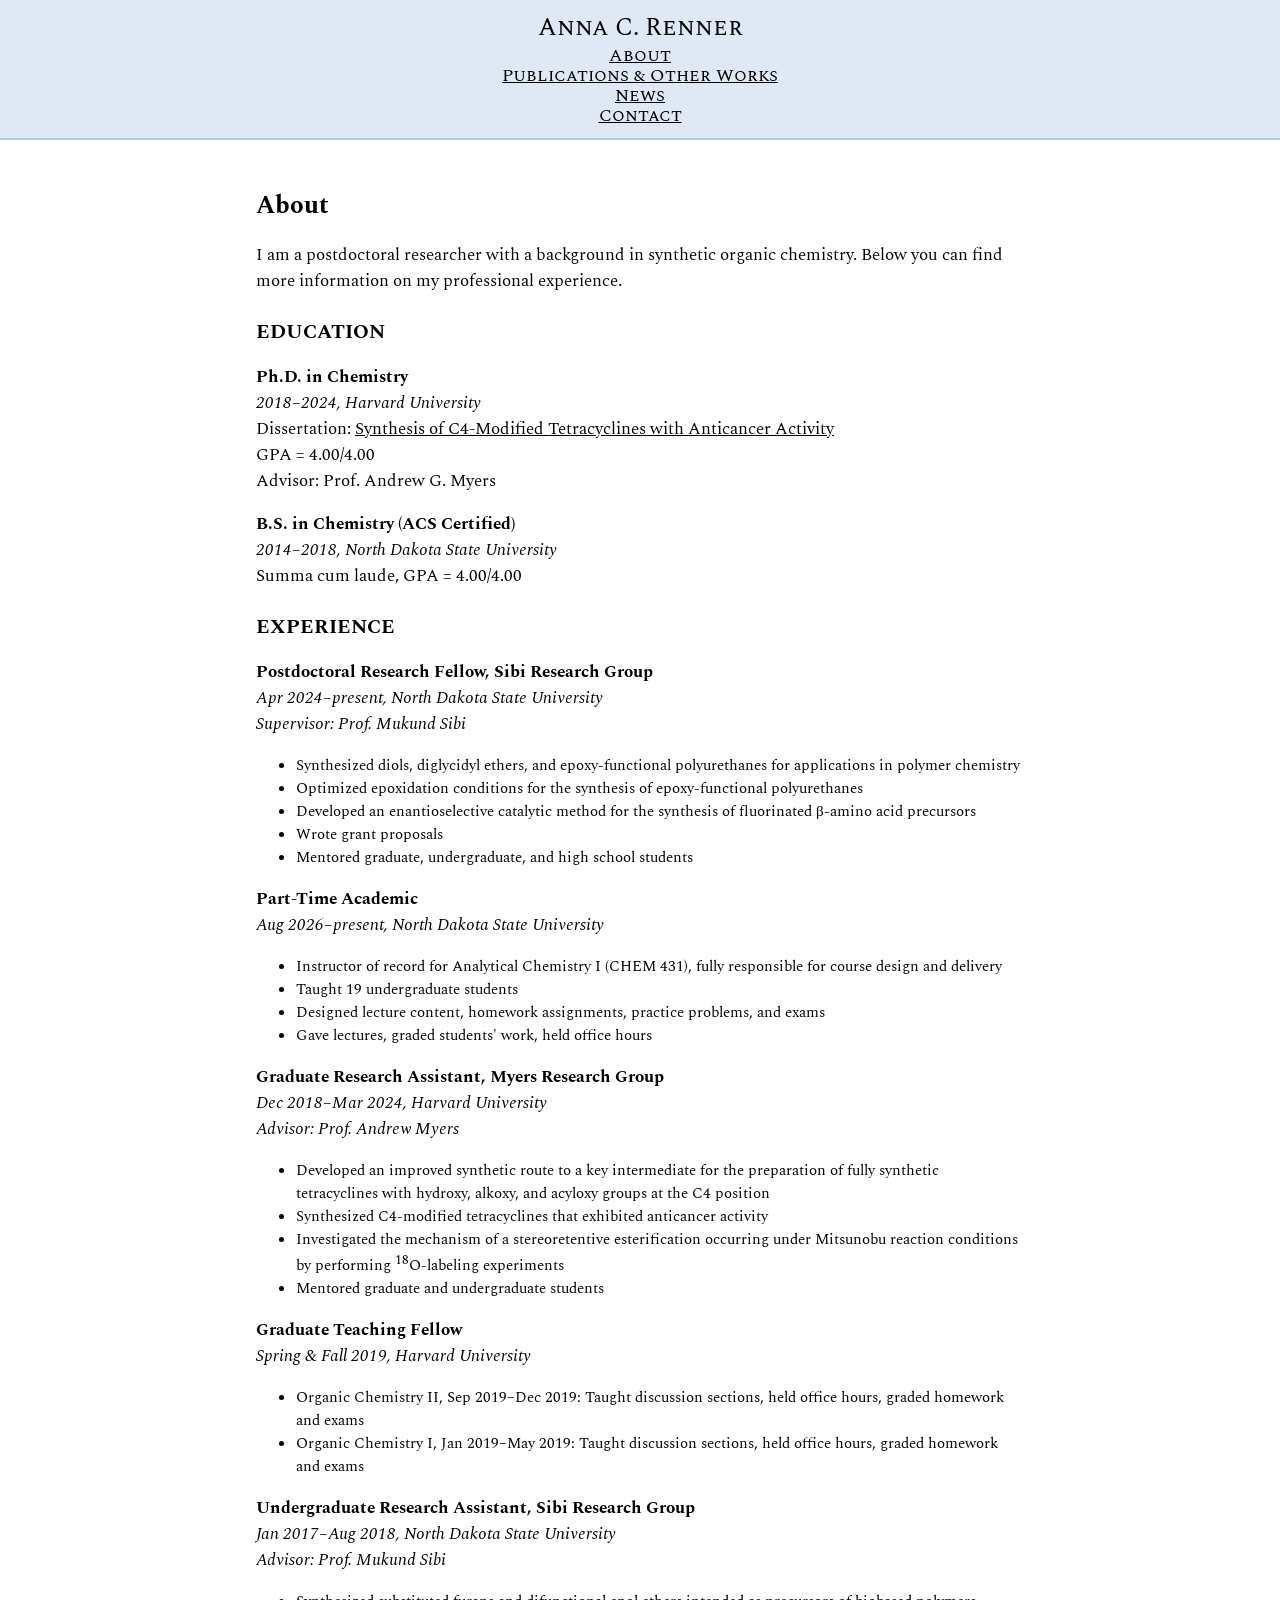
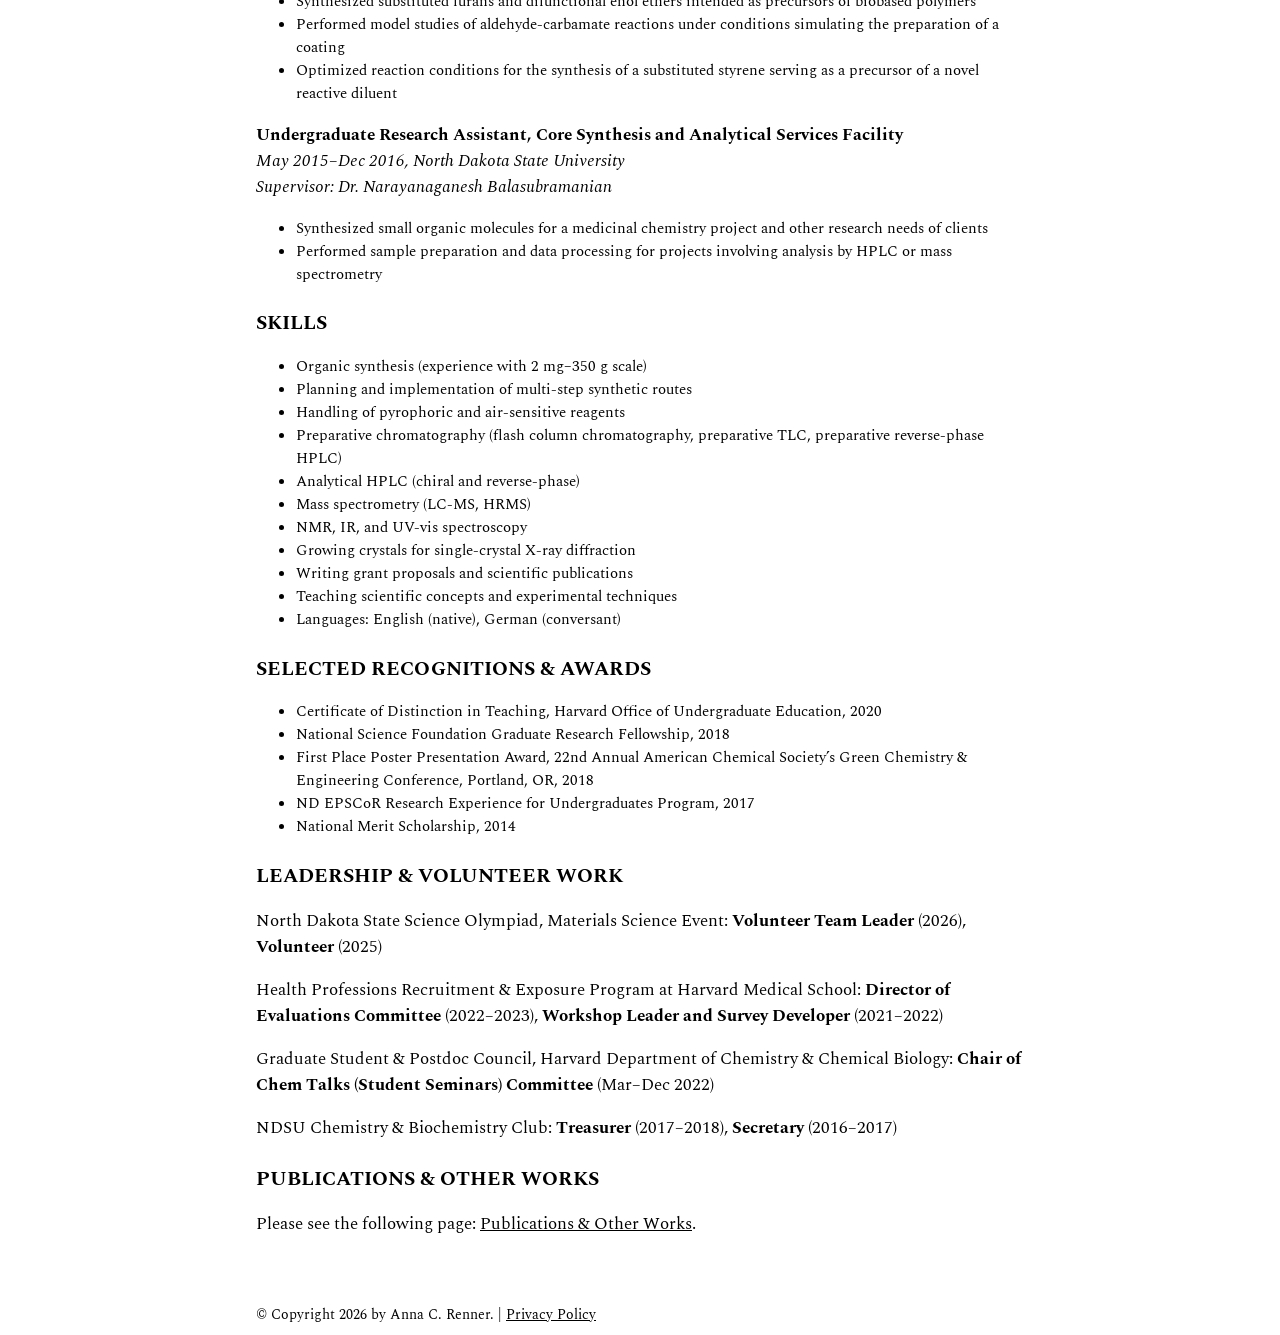
==== commit 1ac703d5: "Update about.html Signed-off-by: anna-renner <139285867+anna-renner@users.noreply.github.com>" ====
--- a/about.html
+++ b/about.html
@@ -63,7 +63,7 @@
         <i>Aug 2026–present, North Dakota State University</i>
 	  </p>
 	  <ul>
-	    <li>Instructor of record, fully responsible for course design and delivery</li>
+	    <li>Instructor of record for Analytical Chemistry I (CHEM 431), fully responsible for course design and delivery</li>
 	    <li>Taught 19 undergraduate students</li>
 	    <li>Designed lecture content, homework assignments, practice problems, and exams</li>
 	    <li>Gave lectures, graded students' work, held office hours</li>
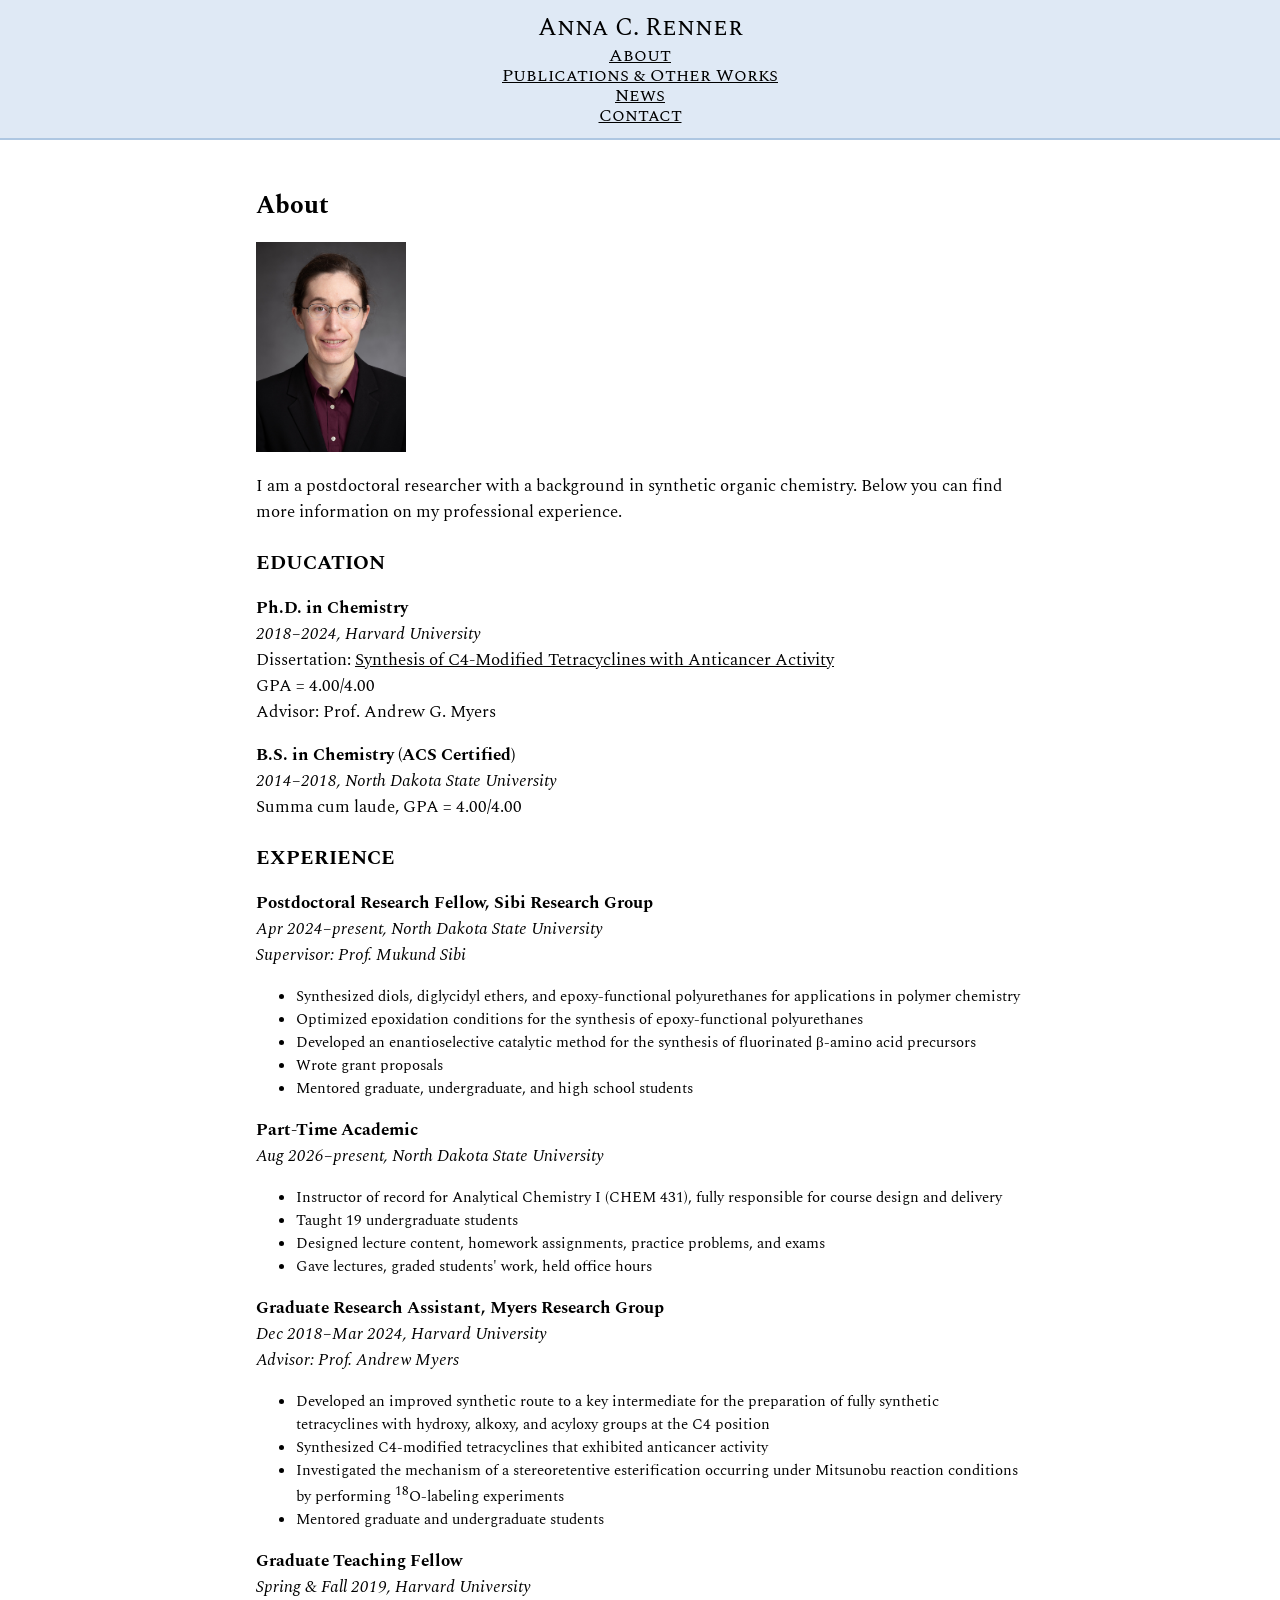
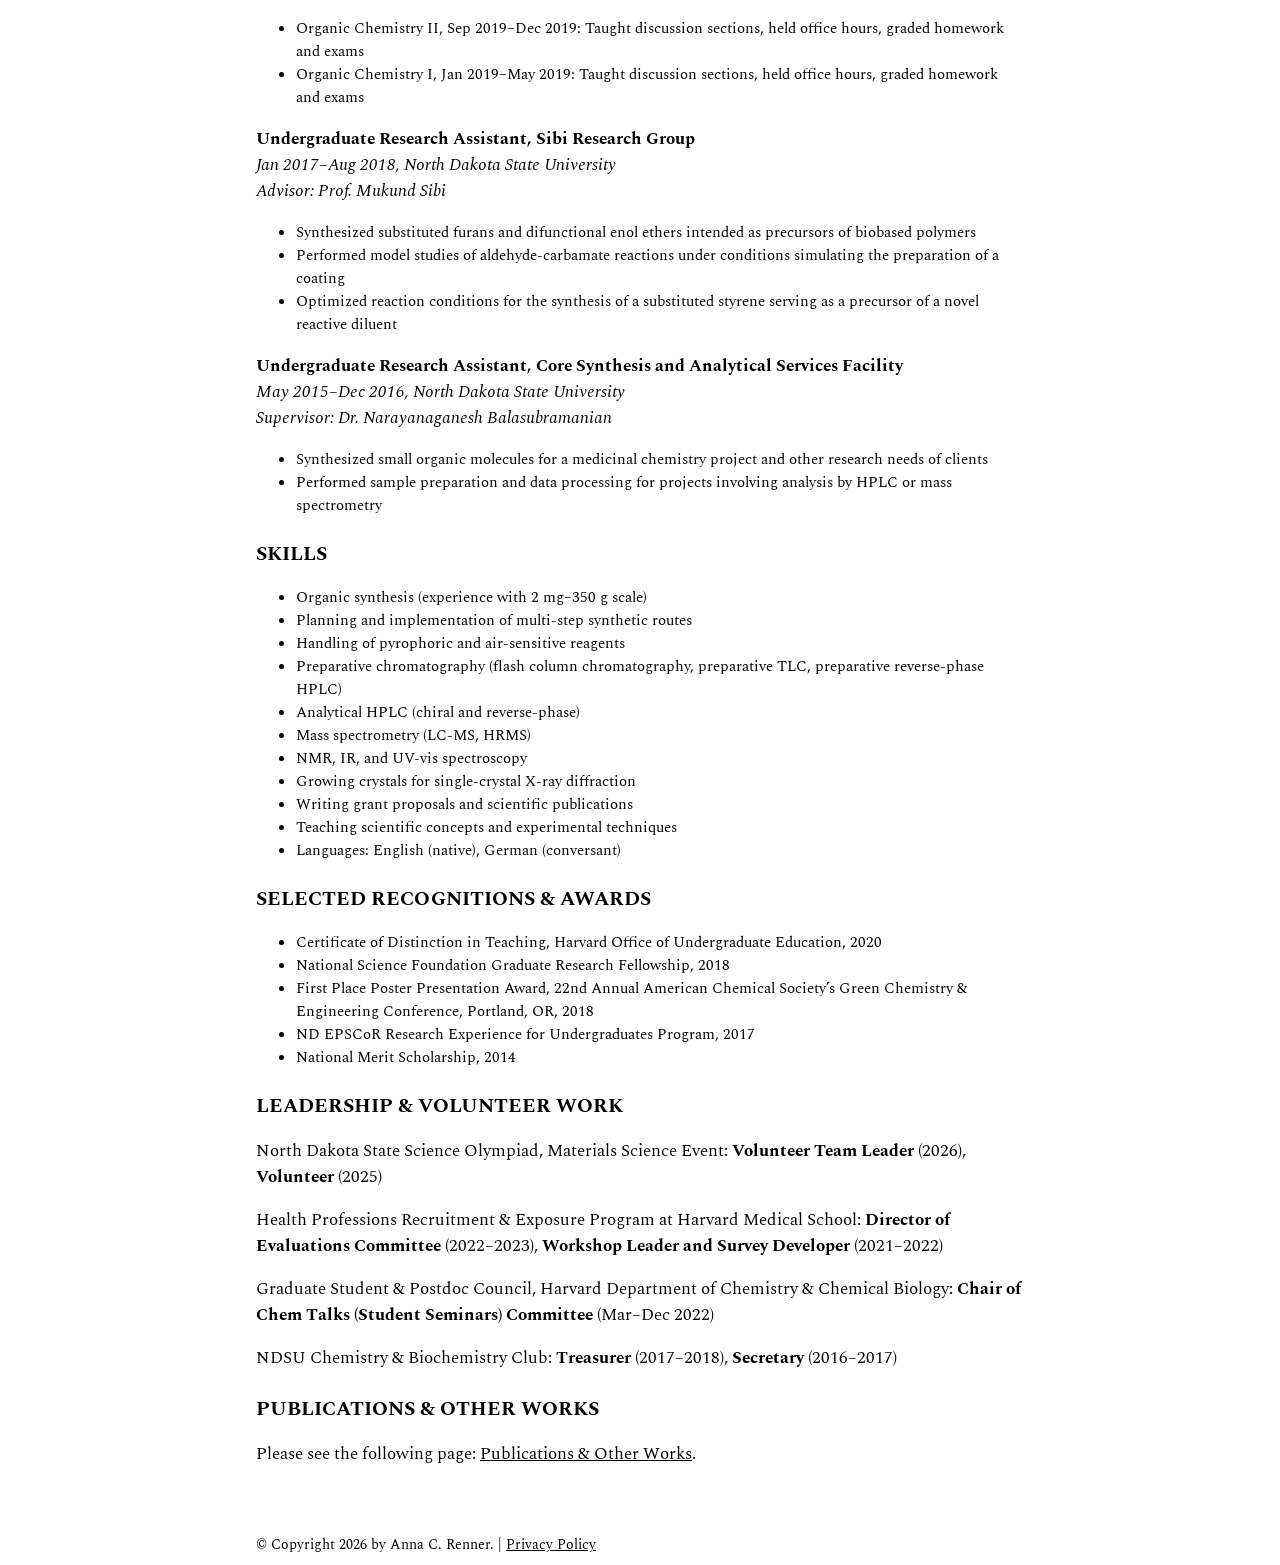
==== commit d81f5813: "Update about.html Signed-off-by: anna-renner <139285867+anna-renner@users.noreply.github.com>" ====
--- a/about.html
+++ b/about.html
@@ -31,6 +31,7 @@
     </div>
     <main>
       <h1>About</h1>
+	  <img src="images/renner-anna-edited-3.jpg" alt="Anna Renner" width="150" height="210" />
 	  <p>I am a postdoctoral researcher with a background in synthetic organic chemistry. Below you can find more information on my professional experience.</p>
 	  <h2>EDUCATION</h2>
 	  <p>
